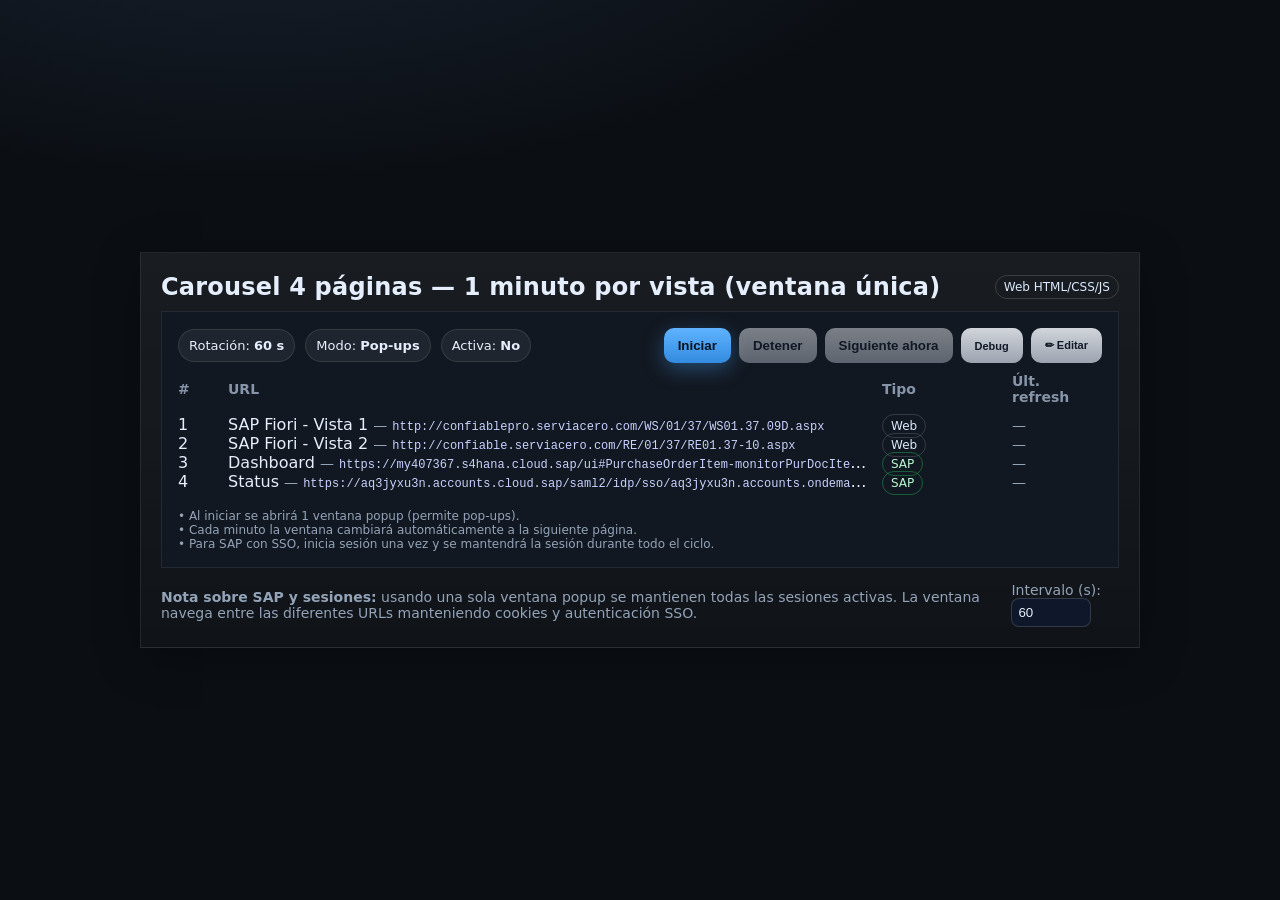
==== index.html @ 121d3715 "Add initial HTML structure for carousel application" ====
<!doctype html>
<html lang="es">
<head>
  <meta charset="utf-8" />
  <title>Carousel 4 páginas (1 min c/u) con refresh al mostrar</title>
  <meta name="viewport" content="width=device-width, initial-scale=1" />
  <style>
    :root {
      --bg: #0b0f14;
      --card: #121821;
      --muted: #93a3b8;
      --accent: #4a    ;
      --warn: #f59e0b;
      --err: #ef4444;
      --radius: 16      // Disparamos inmediatamente el primer "mostrar + refresh" solo si no es popup mode
      if (!POPUP_MODE) {
        currentIndex = -1;
        next();
      }
    }
    * { box-sizing: border-box; }
    body {
      margin: 0; font-family: ui-sans-serif, system-ui, -apple-system, Segoe UI, Roboto, Inter, Arial, "Noto Sans", "Segoe UI";
      background: radial-gradient(1200px 600px at 20% -20%, #1a2433 0%, #0b0f14 60%);
      color: #e5eefc;
      min-height: 100svh; display: grid; place-items: center; padding: 28px;
    }
    .wrap {
      width: min(100%, 1000px); background: linear-gradient(180deg, rgba(255,255,255,0.06), rgba(255,255,255,0.02));
      border: 1px solid rgba(255,255,255,0.08); border-radius: var(--radius);
      box-shadow: 0 10px 40px rgba(0,0,0,0.35);
      padding: 20px;
    }
    header { display: flex; align-items: center; justify-content: space-between; gap: 12px; margin-bottom: 10px; }
    h1 { font-size: clamp(18px, 2.4vw, 24px); margin: 0; font-weight: 700; letter-spacing: 0.2px; }
    .muted { color: var(--muted); font-size: 14px; }
    .card { background: var(--card); border: 1px solid rgba(255,255,255,0.08); border-radius: var(--radius); padding: 16px; }
    .row { display: grid; gap: 12px; grid-template-columns: 1fr auto; align-items: center; }
    .btn {
      appearance: none; border: 0; border-radius: 10px; padding: 10px 14px; font-weight: 600;
      background: linear-gradient(180deg, #5fb3ff, #338bdf); color: #07121f; cursor: pointer;
      box-shadow: 0 6px 20px rgba(74,167,255,0.35);
    }
    .btn:disabled { opacity: .55; cursor: not-allowed; }
    .btn.secondary { background: linear-gradient(180deg, #d1d5db, #9ca3af); color: #111827; box-shadow: none; }
    .grid { display: grid; gap: 10px; margin-top: 10px; }
    .list { display: grid; grid-template-columns: 40px 1fr 120px 90px; gap: 10px; align-items: center; }
    .badge { font-size: 12px; padding: 4px 8px; border-radius: 999px; border: 1px solid rgba(255,255,255,0.15); color: #dbeafe; }
    .badge.sap { border-color: rgba(34,197,94,.4); color: #bbf7d0; }
    .kpi { display: flex; gap: 10px; flex-wrap: wrap; }
    .chip { background: rgba(255,255,255,0.06); border: 1px solid rgba(255,255,255,0.1); padding: 8px 10px; border-radius: 999px; font-size: 13px; }
    .status { margin-top: 10px; font-size: 13px; }
    .status b { color: #e5eefc; }
    .hint { font-size: 12px; color: var(--muted); margin-top: 8px; }
    .danger { color: var(--err); }
    footer { margin-top: 14px; display: flex; justify-content: space-between; align-items: center; gap: 10px; }
    code { font-family: ui-monospace, SFMono-Regular, Menlo, Consolas, "Liberation Mono", monospace; font-size: 12px; color: #c7d2fe; }
    .edit-input { background: #0f172a; border: 1px solid rgba(255,255,255,0.2); color: #e5eefc; padding: 4px 8px; border-radius: 6px; font-size: 12px; width: 100%; }
    .edit-input:focus { outline: none; border-color: var(--accent); }
    .edit-row { display: grid; grid-template-columns: 40px 2fr 1fr 120px 90px; gap: 10px; align-items: center; }
    .edit-row input[type="text"] { font-size: 11px; }
    .edit-row select { background: #0f172a; border: 1px solid rgba(255,255,255,0.2); color: #e5eefc; padding: 4px 6px; border-radius: 6px; font-size: 11px; }
  </style>
</head>
<body>
  <div class="wrap">
    <header>
      <h1>Carousel 4 páginas — 1 minuto por vista (ventana única)</h1>
      <span class="badge">Web HTML/CSS/JS</span>
    </header>

    <div class="card grid">
      <div class="row">
        <div class="kpi">
          <span class="chip">Rotación: <b id="intervalLabel">60 s</b></span>
          <span class="chip">Modo: <b id="modeLabel">Pop-ups</b></span>
          <span class="chip">Activa: <b id="activeLabel">No</b></span>
          <span class="chip" id="countdownChip" style="display:none;">Próximo en: <b id="countdown">--</b></span>
        </div>
        <div style="display:flex; gap:8px;">
          <button id="startBtn" class="btn">Iniciar</button>
          <button id="stopBtn" class="btn secondary" disabled>Detener</button>
          <button id="nextBtn" class="btn secondary" disabled>Siguiente ahora</button>
          <button id="debugBtn" class="btn secondary" style="font-size:11px;">Debug</button>
          <button id="editBtn" class="btn secondary" style="font-size:11px;">✏ Editar</button>
          <button id="saveBtn" class="btn" style="font-size:11px; display:none;">✅ Guardar</button>
        </div>
      </div>

      <div class="list muted" style="font-weight:600; opacity:.9;">
        <div>#</div><div id="listHeader">URL</div><div>Tipo</div><div>Últ. refresh</div>
      </div>
      <div id="list"></div>

      <div class="hint">
        • Al iniciar se abrirá 1 ventana popup (permite pop-ups).<br/>
        • Cada minuto la ventana cambiará automáticamente a la siguiente página.<br/>
        • Para SAP con SSO, inicia sesión una vez y se mantendrá la sesión durante todo el ciclo.
      </div>
    </div>

    <footer class="muted">
      <div>
        <b>Nota sobre SAP y sesiones:</b> usando una sola ventana popup se mantienen todas las sesiones activas. La ventana navega entre las diferentes URLs manteniendo cookies y autenticación SSO.
      </div>
      <div>
        Intervalo (s): <input id="intervalInput" type="number" min="10" step="5" value="60" style="width:80px; padding:6px; border-radius:8px; border:1px solid rgba(255,255,255,.15); background:#0f172a; color:#e5eefc;">
      </div>
    </footer>
  </div>

  <script>
    /*************** CONFIG ****************/
    // Lista de páginas a rotar (ajusta tus URLs)
    const PAGES = [
      { name: "SAP Fiori - Vista 1", url: "http://confiablepro.serviacero.com/WS/01/37/WS01.37.09D.aspx", type: "web" },
      { name: "SAP Fiori - Vista 2", url: "http://confiable.serviacero.com/RE/01/37/RE01.37-10.aspx", type: "web" },
      { name: "Dashboard", url: "https://my407367.s4hana.cloud.sap/ui#PurchaseOrderItem-monitorPurDocItems&/?sap-iapp-state--history=TASP48AED8OZYI0BTH47XUTFQWYBJDV04UZ8QC90C&sap-iapp-state=ASJSAV5RWSMGIJ1I7NTPVW2SOUTF9H1TY7YZA2KN", type: "sap" },
      { name: "Status", url: "https://aq3jyxu3n.accounts.cloud.sap/saml2/idp/sso/aq3jyxu3n.accounts.ondemand.com", type: "sap" }
    ];

    const POPUP_MODE = true;
    //

    // Estado
    let popupWindow = null;     // Una sola ventana popup
    let currentIndex = -1;      // índice activo
    let timer = null;           // setInterval
    let rotationMs = 60000;     // por defecto (puede cambiar por input)
    let started = false;
    let countdownTimer = null;  // Timer para el countdown visual
    let nextChangeTime = null;  // Tiempo del próximo cambio

    // UI
    const listEl = document.getElementById('list');
    const intervalInput = document.getElementById('intervalInput');
    const intervalLabel = document.getElementById('intervalLabel');
    const modeLabel = document.getElementById('modeLabel');
    const activeLabel = document.getElementById('activeLabel');
    const startBtn = document.getElementById('startBtn');
    const stopBtn = document.getElementById('stopBtn');
    const nextBtn = document.getElementById('nextBtn');
    const debugBtn = document.getElementById('debugBtn');
    const editBtn = document.getElementById('editBtn');
    const saveBtn = document.getElementById('saveBtn');
    const countdownChip = document.getElementById('countdownChip');
    const countdownEl = document.getElementById('countdown');
    modeLabel.textContent = POPUP_MODE ? 'Pop-ups' : 'Iframes';

    // Variable para modo edición
    let editMode = false;
    let editedPages = [...PAGES]; // Copia de las páginas para editar

    function fmtTime(d = new Date()) {
      return d.toLocaleTimeString([], { hour: '2-digit', minute: '2-digit', second: '2-digit' });
    }

    function startCountdown() {
      nextChangeTime = Date.now() + rotationMs;
      countdownChip.style.display = 'inline-block';
      
      if (countdownTimer) clearInterval(countdownTimer);
      countdownTimer = setInterval(() => {
        const remaining = Math.max(0, nextChangeTime - Date.now());
        const seconds = Math.ceil(remaining / 1000);
        countdownEl.textContent = seconds + 's';
        
        if (remaining <= 0) {
          countdownEl.textContent = '¡Cambiando!';
        }
      }, 1000);
    }

    function stopCountdown() {
      countdownChip.style.display = 'none';
      if (countdownTimer) {
        clearInterval(countdownTimer);
        countdownTimer = null;
      }
    }

    function renderList() {
      listEl.innerHTML = "";
      const headerEl = document.getElementById('listHeader');
      
      if (editMode) {
        // Actualizar encabezado para modo edición
        headerEl.innerHTML = 'Nombre &nbsp;&nbsp;&nbsp;&nbsp;&nbsp;&nbsp;&nbsp;&nbsp;&nbsp;&nbsp;&nbsp;&nbsp;&nbsp;&nbsp;&nbsp;&nbsp;&nbsp;&nbsp;&nbsp;&nbsp; URL';
        
        // Vista de edición
        editedPages.forEach((p, i) => {
          const row = document.createElement('div');
          row.className = 'edit-row';
          row.innerHTML = `
            <div>${i+1}</div>
            <input type="text" class="edit-input" data-field="name" data-index="${i}" value="${p.name}" placeholder="Nombre de la página">
            <input type="text" class="edit-input" data-field="url" data-index="${i}" value="${p.url}" placeholder="URL completa">
            <select class="edit-input" data-field="type" data-index="${i}">
              <option value="sap" ${p.type === 'sap' ? 'selected' : ''}>SAP</option>
              <option value="web" ${p.type === 'web' ? 'selected' : ''}>Web</option>
            </select>
            <div id="ts-${i}" class="muted">—</div>
          `;
          listEl.appendChild(row);
        });
        
        // Agregar evento para actualizar los datos mientras se edita
        listEl.addEventListener('input', (e) => {
          if (e.target.matches('.edit-input')) {
            const index = parseInt(e.target.dataset.index);
            const field = e.target.dataset.field;
            editedPages[index][field] = e.target.value;
          }
        });
        
      } else {
        // Restaurar encabezado normal
        headerEl.textContent = 'URL';
        
        // Vista normal
        editedPages.forEach((p, i) => {
          const row = document.createElement('div');
          row.className = 'list';
          row.innerHTML = `
            <div>${i+1}</div>
            <div style="overflow:hidden;text-overflow:ellipsis;white-space:nowrap;" title="${p.url}">
              ${p.name} <span class="muted">—</span> <code>${p.url}</code>
            </div>
            <div><span class="badge ${p.type === 'sap' ? 'sap' : ''}">${p.type === 'sap' ? 'SAP' : 'Web'}</span></div>
            <div id="ts-${i}" class="muted">—</div>
          `;
          listEl.appendChild(row);
        });
      }
    }

    renderList();

    intervalInput.addEventListener('input', () => {
      const s = Math.max(10, Number(intervalInput.value) || 60);
      intervalInput.value = s;
      rotationMs = s * 1000;
      intervalLabel.textContent = s + ' s';
      
      // Si hay un timer activo, lo reiniciamos con el nuevo intervalo
      if (timer && started) {
        console.log('Reiniciando timer con nuevo intervalo:', s + 's');
        clearInterval(timer);
        timer = setInterval(() => {
          console.log(`Timer ejecutándose - próximo cambio automático`);
          next();
        }, rotationMs);
      }
    });

    function openPopupWindow() {
      // Tamaño pantalla disponible
      const w = screen.availWidth, h = screen.availHeight;
      const features = `popup=yes,toolbar=yes,location=yes,status=yes,menubar=yes,scrollbars=yes,resizable=yes,left=0,top=0,width=${w},height=${h}`;

      console.log('Verificando ventana popup única...');
      
      // Si ya existe una ventana y está abierta, la reutilizamos
      if (popupWindow && !popupWindow.closed) {
        console.log('Ventana popup existente detectada, reutilizando...');
        try {
          popupWindow.focus();
          return true;
        } catch(e) {
          console.warn('Error enfocando ventana existente:', e);
        }
      }
      
      // Solo abrimos nueva ventana si no existe o está cerrada
      const firstPage = editedPages[0];
      popupWindow = window.open(firstPage.url, 'OrbisCarouselWindow', features);
      
      if (!popupWindow) {
        console.error('No se pudo abrir la ventana popup - bloqueada por el navegador');
        alert('El navegador bloqueó la ventana popup. Permite ventanas emergentes para este sitio y vuelve a presionar "Iniciar".');
        return false;
      }
      
      console.log(`Ventana popup abierta con: ${firstPage.name}`);
      return true;
    }

    function refreshTarget(win, url) {
      // Validamos que la ventana esté disponible
      if (!win || win.closed) {
        console.error('Ventana cerrada, no se puede refrescar');
        return false;
      }
      
      try {
        // Navegamos directamente a la nueva URL
        win.location.href = url;
        console.log('Ventana navegada correctamente a:', url);
        return true;
      } catch (e) {
        console.warn('Error navegando, intentando con location.replace:', e);
        // Fallback
        try { 
          win.location.replace(url);
          console.log('Ventana navegada con replace a:', url);
          return true;
        } catch(e2) { 
          console.error('Error total al navegar ventana:', e2);
          return false;
        }
      }
    }

    function next() {
      if (!started) {
        console.log('next() llamado pero carousel no está iniciado');
        return;
      }
      
      currentIndex = (currentIndex + 1) % editedPages.length;
      const page = editedPages[currentIndex];
      
      console.log(`[${fmtTime()}] Cambiando a página ${currentIndex + 1}/${editedPages.length}: ${page.name}`);

      if (POPUP_MODE) {
        // Verificamos que la ventana popup siga abierta
        if (!popupWindow || popupWindow.closed) {
          console.log('⚠ Ventana popup cerrada por el usuario - deteniendo carousel');
          alert('La ventana popup fue cerrada. El carousel se ha detenido.');
          stop();
          return;
        }
        
        // La ventana está abierta, navegamos a la nueva página
        try {
          popupWindow.focus();
          console.log(`Ventana popup enfocada`);
        } catch(e) { 
          console.warn(`Error enfocando ventana popup:`, e);
        }
        
        // Navegamos a la nueva página
        try {
          const navigated = refreshTarget(popupWindow, page.url);
          if (navigated) {
            console.log(`✓ Navegado exitosamente a: ${page.name}`);
          } else {
            console.warn(`⚠ No se pudo navegar a: ${page.name}`);
          }
        } catch(e) {
          console.error(`✗ Error navegando a ${page.name}:`, e);
        }
      } else {
        // MODO IFRAME
        console.log(`Mostrando iframe para página ${currentIndex + 1}`);
        try {
          showIframe(page);
          console.log(`✓ Iframe ${currentIndex + 1} mostrado exitosamente`);
        } catch(e) {
          console.error(`✗ Error mostrando iframe ${currentIndex + 1}:`, e);
        }
      }

      // Siempre actualizamos la UI independientemente de errores
      const ts = document.getElementById(`ts-${currentIndex}`);
      if (ts) ts.textContent = fmtTime();
      activeLabel.textContent = `${currentIndex+1}/${editedPages.length}`;
      
      // Reiniciar countdown si está activo
      if (started) {
        startCountdown();
      }
      
      console.log(`[${fmtTime()}] Cambio a página ${currentIndex + 1} finalizado. Próximo en ${rotationMs/1000}s`);
    }

    // ---- IFRAME MODE (opcional, no recomendado para SAP) ----
    let iframeEl = null;
    function setupIframe() {
      if (iframeEl) return;
      iframeEl = document.createElement('iframe');
      iframeEl.setAttribute('title', 'Carousel Frame');
      iframeEl.style.cssText = 'width:100%;height:70vh;border:1px solid rgba(255,255,255,0.15);border-radius:12px;background:#0b1220;';
      document.querySelector('.card').appendChild(iframeEl);
    }
    function showIframe(page) {
      setupIframe();
      const sep = page.url.includes('?') ? '&' : '?';
      iframeEl.src = page.url + sep + 'r=' + Date.now();
    }

    function start() {
      if (started) return;
      console.log('Iniciando carousel con ventana única...');
      
      // Abrimos una sola ventana popup si estamos en modo pop-up
      if (POPUP_MODE) {
        const ok = openPopupWindow();
        if (!ok) return;
        currentIndex = 0; // Empezamos desde la primera página
      }
      started = true;
      activeLabel.textContent = '1/' + editedPages.length;
      startBtn.disabled = true;
      stopBtn.disabled = false;
      nextBtn.disabled = false;

      // Disparamos inmediatamente el primer “mostrar + refresh”
      currentIndex = -1;
      next();

      // y programamos la rotación
      timer = setInterval(() => {
        console.log(`[${fmtTime()}] Timer ejecutándose - iniciando cambio automático`);
        next();
      }, rotationMs);
      
      // Iniciamos el countdown visual
      startCountdown();
      
      console.log(`Carousel iniciado con intervalo de ${rotationMs/1000}s - Timer ID: ${timer}`);
    }

    function stop() {
      console.log('Deteniendo carousel...');
      started = false;
      startBtn.disabled = false;
      stopBtn.disabled = true;
      nextBtn.disabled = true;
      activeLabel.textContent = 'No';
      
      if (timer) { 
        clearInterval(timer); 
        timer = null; 
        console.log('Timer detenido');
      }
      
      stopCountdown();
      
      // Opcionalmente cerrar la ventana popup
      // if (popupWindow && !popupWindow.closed) {
      //   popupWindow.close();
      //   console.log('Ventana popup cerrada');
      // }
    }

    startBtn.addEventListener('click', start);
    stopBtn.addEventListener('click', stop);
    nextBtn.addEventListener('click', next);
    
    // Funcionalidad de edición
    editBtn.addEventListener('click', () => {
      if (started) {
        alert('Detén el carousel antes de editar las páginas');
        return;
      }
      
      editMode = true;
      editBtn.style.display = 'none';
      saveBtn.style.display = 'inline-block';
      startBtn.disabled = true;
      
      renderList();
      console.log('Modo edición activado');
    });
    
    saveBtn.addEventListener('click', () => {
      // Validar que todas las páginas tengan datos válidos
      let valid = true;
      for (let i = 0; i < editedPages.length; i++) {
        if (!editedPages[i].name.trim() || !editedPages[i].url.trim()) {
          alert(`La página ${i + 1} necesita nombre y URL`);
          valid = false;
          break;
        }
        if (!editedPages[i].url.startsWith('http://') && !editedPages[i].url.startsWith('https://')) {
          alert(`La URL de la página ${i + 1} debe comenzar con http:// o https://`);
          valid = false;
          break;
        }
      }
      
      if (valid) {
        editMode = false;
        editBtn.style.display = 'inline-block';
        saveBtn.style.display = 'none';
        startBtn.disabled = false;
        
        renderList();
        console.log('Páginas guardadas:', editedPages);
        alert('✅ Páginas guardadas correctamente');
      }
    });
    
    // Función de diagnóstico
    debugBtn.addEventListener('click', () => {
      console.log('=== DIAGNÓSTICO DEL CAROUSEL (VENTANA ÚNICA) ===');
      console.log('Started:', started);
      console.log('Current Index:', currentIndex);
      console.log('Timer:', timer ? `Activo (ID: ${timer})` : 'Inactivo');
      console.log('Rotation Ms:', rotationMs);
      
      if (popupWindow) {
        if (popupWindow.closed) {
          console.log('Popup Window: cerrada');
        } else {
          try {
            console.log('Popup Window: abierta -', popupWindow.location.href);
          } catch(e) {
            console.log('Popup Window: abierta (cross-origin)');
          }
        }
      } else {
        console.log('Popup Window: null');
      }
      
      console.log('Páginas en rotación:', editedPages.length);
      editedPages.forEach((page, i) => {
        const active = i === currentIndex ? ' <- ACTUAL' : '';
        console.log(`  ${i + 1}. ${page.name}${active}`);
      });
      
      console.log('Próximo cambio en:', new Date(Date.now() + rotationMs));
      console.log('=== FIN DIAGNÓSTICO ===');
    });

    // Verificación del timer cada 30 segundos para asegurar que sigue funcionando
    setInterval(() => {
      if (started && !timer) {
        console.warn('⚠ TIMER PERDIDO - Reiniciando automáticamente');
        timer = setInterval(() => {
          console.log(`[${fmtTime()}] Timer ejecutándose - próximo cambio automático (recuperado)`);
          next();
        }, rotationMs);
        console.log('✅ Timer reiniciado automáticamente');
      }
    }, 30000);

    // Pausar si esta página pierde visibilidad (opcional)
    document.addEventListener('visibilitychange', () => {
      if (!started) return;
      if (document.hidden) {
        if (timer) { 
          clearInterval(timer); 
          timer = null; 
          console.log('Carousel pausado - página oculta');
        }
      } else {
        if (!timer && started) { 
          timer = setInterval(() => {
            console.log(`Timer ejecutándose - próximo cambio automático`);
            next();
          }, rotationMs); 
          console.log('Carousel reanudado - página visible');
        }
      }
    });

    // Limpieza al cerrar
    window.addEventListener('beforeunload', () => {
      if (popupWindow && !popupWindow.closed) {
        try { popupWindow.close(); } catch(e) { console.log('Error cerrando popup:', e); }
      }
    });
  </script>
</body>
</html>
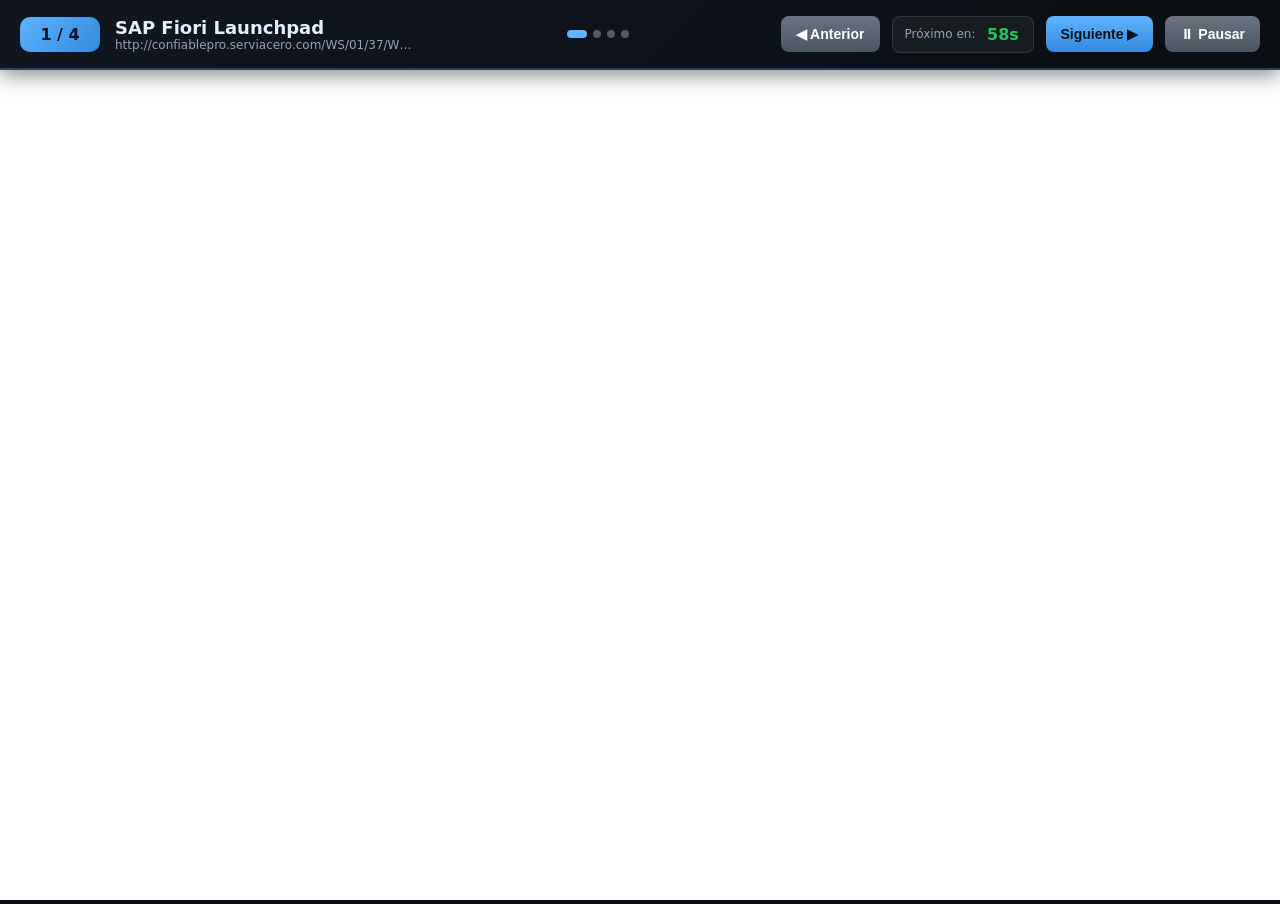
==== commit 1f0a731c: "Update index.html" ====
--- a/index.html
+++ b/index.html
@@ -2,565 +2,478 @@
 <html lang="es">
 <head>
   <meta charset="utf-8" />
-  <title>Carousel 4 páginas (1 min c/u) con refresh al mostrar</title>
+  <title>Carrusel Orbis - Vista Integrada</title>
   <meta name="viewport" content="width=device-width, initial-scale=1" />
   <style>
-    :root {
-      --bg: #0b0f14;
-      --card: #121821;
-      --muted: #93a3b8;
-      --accent: #4a    ;
-      --warn: #f59e0b;
-      --err: #ef4444;
-      --radius: 16      // Disparamos inmediatamente el primer "mostrar + refresh" solo si no es popup mode
-      if (!POPUP_MODE) {
-        currentIndex = -1;
-        next();
-      }
-    }
-    * { box-sizing: border-box; }
+    * {
+      margin: 0;
+      padding: 0;
+      box-sizing: border-box;
+    }
+
     body {
-      margin: 0; font-family: ui-sans-serif, system-ui, -apple-system, Segoe UI, Roboto, Inter, Arial, "Noto Sans", "Segoe UI";
-      background: radial-gradient(1200px 600px at 20% -20%, #1a2433 0%, #0b0f14 60%);
+      font-family: ui-sans-serif, system-ui, Arial, sans-serif;
+      background: #0b0f14;
+      color: white;
+      height: 100vh;
+      overflow: hidden;
+    }
+    
+    /* Panel de control superior */
+    .control-panel {
+      background: linear-gradient(135deg, rgba(18,24,33,0.95), rgba(11,15,20,0.98));
+      border-bottom: 2px solid rgba(91,179,255,0.3);
+      padding: 12px 20px;
+      display: flex;
+      justify-content: space-between;
+      align-items: center;
+      height: 70px;
+      box-shadow: 0 4px 20px rgba(0,0,0,0.5);
+      backdrop-filter: blur(10px);
+      position: relative;
+      z-index: 1000;
+    }
+
+    /* Información de página */
+    .page-info {
+      display: flex;
+      align-items: center;
+      gap: 15px;
+    }
+
+    .page-number {
+      background: linear-gradient(135deg, #5fb3ff, #338bdf);
+      color: #07121f;
+      padding: 8px 12px;
+      border-radius: 10px;
+      font-weight: bold;
+      font-size: 16px;
+      min-width: 80px;
+      text-align: center;
+    }
+
+    .page-name {
       color: #e5eefc;
-      min-height: 100svh; display: grid; place-items: center; padding: 28px;
-    }
-    .wrap {
-      width: min(100%, 1000px); background: linear-gradient(180deg, rgba(255,255,255,0.06), rgba(255,255,255,0.02));
-      border: 1px solid rgba(255,255,255,0.08); border-radius: var(--radius);
-      box-shadow: 0 10px 40px rgba(0,0,0,0.35);
-      padding: 20px;
-    }
-    header { display: flex; align-items: center; justify-content: space-between; gap: 12px; margin-bottom: 10px; }
-    h1 { font-size: clamp(18px, 2.4vw, 24px); margin: 0; font-weight: 700; letter-spacing: 0.2px; }
-    .muted { color: var(--muted); font-size: 14px; }
-    .card { background: var(--card); border: 1px solid rgba(255,255,255,0.08); border-radius: var(--radius); padding: 16px; }
-    .row { display: grid; gap: 12px; grid-template-columns: 1fr auto; align-items: center; }
-    .btn {
-      appearance: none; border: 0; border-radius: 10px; padding: 10px 14px; font-weight: 600;
-      background: linear-gradient(180deg, #5fb3ff, #338bdf); color: #07121f; cursor: pointer;
-      box-shadow: 0 6px 20px rgba(74,167,255,0.35);
-    }
-    .btn:disabled { opacity: .55; cursor: not-allowed; }
-    .btn.secondary { background: linear-gradient(180deg, #d1d5db, #9ca3af); color: #111827; box-shadow: none; }
-    .grid { display: grid; gap: 10px; margin-top: 10px; }
-    .list { display: grid; grid-template-columns: 40px 1fr 120px 90px; gap: 10px; align-items: center; }
-    .badge { font-size: 12px; padding: 4px 8px; border-radius: 999px; border: 1px solid rgba(255,255,255,0.15); color: #dbeafe; }
-    .badge.sap { border-color: rgba(34,197,94,.4); color: #bbf7d0; }
-    .kpi { display: flex; gap: 10px; flex-wrap: wrap; }
-    .chip { background: rgba(255,255,255,0.06); border: 1px solid rgba(255,255,255,0.1); padding: 8px 10px; border-radius: 999px; font-size: 13px; }
-    .status { margin-top: 10px; font-size: 13px; }
-    .status b { color: #e5eefc; }
-    .hint { font-size: 12px; color: var(--muted); margin-top: 8px; }
-    .danger { color: var(--err); }
-    footer { margin-top: 14px; display: flex; justify-content: space-between; align-items: center; gap: 10px; }
-    code { font-family: ui-monospace, SFMono-Regular, Menlo, Consolas, "Liberation Mono", monospace; font-size: 12px; color: #c7d2fe; }
-    .edit-input { background: #0f172a; border: 1px solid rgba(255,255,255,0.2); color: #e5eefc; padding: 4px 8px; border-radius: 6px; font-size: 12px; width: 100%; }
-    .edit-input:focus { outline: none; border-color: var(--accent); }
-    .edit-row { display: grid; grid-template-columns: 40px 2fr 1fr 120px 90px; gap: 10px; align-items: center; }
-    .edit-row input[type="text"] { font-size: 11px; }
-    .edit-row select { background: #0f172a; border: 1px solid rgba(255,255,255,0.2); color: #e5eefc; padding: 4px 6px; border-radius: 6px; font-size: 11px; }
+      font-size: 18px;
+      font-weight: 600;
+    }
+
+    .page-url {
+      color: #93a3b8;
+      font-size: 12px;
+      max-width: 300px;
+      overflow: hidden;
+      text-overflow: ellipsis;
+      white-space: nowrap;
+    }
+
+    /* Controles de navegación */
+    .nav-controls {
+      display: flex;
+      align-items: center;
+      gap: 12px;
+    }
+
+    .nav-btn {
+      background: linear-gradient(180deg, #6b7280, #4b5563);
+      border: none;
+      border-radius: 8px;
+      color: white;
+      padding: 10px 15px;
+      cursor: pointer;
+      font-size: 14px;
+      font-weight: 600;
+      transition: all 0.2s;
+      display: flex;
+      align-items: center;
+      gap: 5px;
+    }
+
+    .nav-btn:hover {
+      transform: translateY(-2px);
+      background: linear-gradient(180deg, #7c3aed, #5b21b6);
+      box-shadow: 0 4px 15px rgba(124,58,237,0.4);
+    }
+
+    .nav-btn.next {
+      background: linear-gradient(180deg, #5fb3ff, #338bdf);
+      color: #07121f;
+    }
+
+    .nav-btn.next:hover {
+      background: linear-gradient(180deg, #22c55e, #16a34a);
+    }
+
+    /* Countdown */
+    .countdown-container {
+      display: flex;
+      align-items: center;
+      gap: 10px;
+      background: rgba(255,255,255,0.05);
+      padding: 8px 12px;
+      border-radius: 8px;
+      border: 1px solid rgba(255,255,255,0.1);
+    }
+
+    .countdown-label {
+      font-size: 12px;
+      color: #93a3b8;
+    }
+
+    .countdown {
+      font-size: 16px;
+      font-weight: bold;
+      color: #f59e0b;
+      min-width: 35px;
+      text-align: center;
+    }
+
+    .countdown.warning {
+      color: #ef4444;
+    }
+
+    .countdown.good {
+      color: #22c55e;
+    }
+
+    /* Indicadores de página */
+    .page-indicators {
+      display: flex;
+      gap: 6px;
+      margin: 0 15px;
+    }
+
+    .indicator {
+      width: 8px;
+      height: 8px;
+      border-radius: 50%;
+      background: rgba(255,255,255,0.3);
+      transition: all 0.3s;
+    }
+
+    .indicator.active {
+      background: #5fb3ff;
+      width: 20px;
+      border-radius: 4px;
+    }
+
+    /* Contenedor del iframe */
+    .iframe-container {
+      height: calc(100vh - 70px);
+      width: 100%;
+      position: relative;
+      background: #000;
+    }
+
+    .page-iframe {
+      width: 100%;
+      height: 100%;
+      border: none;
+      background: white;
+    }
+
+    /* Loading overlay */
+    .loading-overlay {
+      position: absolute;
+      top: 0;
+      left: 0;
+      right: 0;
+      bottom: 0;
+      background: rgba(11,15,20,0.9);
+      display: flex;
+      flex-direction: column;
+      justify-content: center;
+      align-items: center;
+      color: white;
+      z-index: 100;
+    }
+
+    .loading-spinner {
+      width: 40px;
+      height: 40px;
+      border: 4px solid rgba(91,179,255,0.2);
+      border-top: 4px solid #5fb3ff;
+      border-radius: 50%;
+      animation: spin 1s linear infinite;
+      margin-bottom: 20px;
+    }
+
+    @keyframes spin {
+      0% { transform: rotate(0deg); }
+      100% { transform: rotate(360deg); }
+    }
+
+    .loading-text {
+      font-size: 16px;
+      color: #93a3b8;
+    }
+
+    /* Estado paused */
+    .paused {
+      background: linear-gradient(180deg, #f59e0b, #d97706) !important;
+      color: white !important;
+    }
+
+    /* Responsive */
+    @media (max-width: 768px) {
+      .control-panel {
+        padding: 8px 10px;
+        height: 60px;
+      }
+
+      .page-name {
+        font-size: 14px;
+      }
+
+      .page-url {
+        display: none;
+      }
+
+      .nav-btn {
+        padding: 8px 10px;
+        font-size: 12px;
+      }
+
+      .iframe-container {
+        height: calc(100vh - 60px);
+      }
+    }
   </style>
 </head>
 <body>
-  <div class="wrap">
-    <header>
-      <h1>Carousel 4 páginas — 1 minuto por vista (ventana única)</h1>
-      <span class="badge">Web HTML/CSS/JS</span>
-    </header>
-
-    <div class="card grid">
-      <div class="row">
-        <div class="kpi">
-          <span class="chip">Rotación: <b id="intervalLabel">60 s</b></span>
-          <span class="chip">Modo: <b id="modeLabel">Pop-ups</b></span>
-          <span class="chip">Activa: <b id="activeLabel">No</b></span>
-          <span class="chip" id="countdownChip" style="display:none;">Próximo en: <b id="countdown">--</b></span>
-        </div>
-        <div style="display:flex; gap:8px;">
-          <button id="startBtn" class="btn">Iniciar</button>
-          <button id="stopBtn" class="btn secondary" disabled>Detener</button>
-          <button id="nextBtn" class="btn secondary" disabled>Siguiente ahora</button>
-          <button id="debugBtn" class="btn secondary" style="font-size:11px;">Debug</button>
-          <button id="editBtn" class="btn secondary" style="font-size:11px;">✏ Editar</button>
-          <button id="saveBtn" class="btn" style="font-size:11px; display:none;">✅ Guardar</button>
-        </div>
-      </div>
-
-      <div class="list muted" style="font-weight:600; opacity:.9;">
-        <div>#</div><div id="listHeader">URL</div><div>Tipo</div><div>Últ. refresh</div>
-      </div>
-      <div id="list"></div>
-
-      <div class="hint">
-        • Al iniciar se abrirá 1 ventana popup (permite pop-ups).<br/>
-        • Cada minuto la ventana cambiará automáticamente a la siguiente página.<br/>
-        • Para SAP con SSO, inicia sesión una vez y se mantendrá la sesión durante todo el ciclo.
+  <!-- Panel de Control Superior -->
+  <div class="control-panel">
+    <div class="page-info">
+      <div class="page-number" id="pageNumber">1 / 4</div>
+      <div>
+        <div class="page-name" id="pageName">Cargando...</div>
+        <div class="page-url" id="pageUrl">...</div>
       </div>
     </div>
 
-    <footer class="muted">
-      <div>
-        <b>Nota sobre SAP y sesiones:</b> usando una sola ventana popup se mantienen todas las sesiones activas. La ventana navega entre las diferentes URLs manteniendo cookies y autenticación SSO.
+    <div class="page-indicators" id="indicators">
+      <div class="indicator active"></div>
+      <div class="indicator"></div>
+      <div class="indicator"></div>
+      <div class="indicator"></div>
+    </div>
+
+    <div class="nav-controls">
+      <button class="nav-btn" id="prevBtn">
+        ◀ Anterior
+      </button>
+      
+      <div class="countdown-container">
+        <span class="countdown-label">Próximo en:</span>
+        <span class="countdown" id="countdown">60s</span>
       </div>
-      <div>
-        Intervalo (s): <input id="intervalInput" type="number" min="10" step="5" value="60" style="width:80px; padding:6px; border-radius:8px; border:1px solid rgba(255,255,255,.15); background:#0f172a; color:#e5eefc;">
-      </div>
-    </footer>
+
+      <button class="nav-btn next" id="nextBtn">
+        Siguiente ▶
+      </button>
+
+      <button class="nav-btn" id="pauseBtn">
+        ⏸ Pausar
+      </button>
+    </div>
   </div>
 
+  <!-- Contenedor del Iframe -->
+  <div class="iframe-container">
+    <iframe class="page-iframe" id="mainIframe" src="about:blank"></iframe>
+    
+    <div class="loading-overlay" id="loadingOverlay">
+      <div class="loading-spinner"></div>
+      <div class="loading-text">Cargando página...</div>
+    </div>
+  </div>
+
   <script>
-    /*************** CONFIG ****************/
-    // Lista de páginas a rotar (ajusta tus URLs)
+    // Configuración de páginas
     const PAGES = [
-      { name: "SAP Fiori - Vista 1", url: "http://confiablepro.serviacero.com/WS/01/37/WS01.37.09D.aspx", type: "web" },
-      { name: "SAP Fiori - Vista 2", url: "http://confiable.serviacero.com/RE/01/37/RE01.37-10.aspx", type: "web" },
-      { name: "Dashboard", url: "https://my407367.s4hana.cloud.sap/ui#PurchaseOrderItem-monitorPurDocItems&/?sap-iapp-state--history=TASP48AED8OZYI0BTH47XUTFQWYBJDV04UZ8QC90C&sap-iapp-state=ASJSAV5RWSMGIJ1I7NTPVW2SOUTF9H1TY7YZA2KN", type: "sap" },
-      { name: "Status", url: "https://aq3jyxu3n.accounts.cloud.sap/saml2/idp/sso/aq3jyxu3n.accounts.ondemand.com", type: "sap" }
+      {
+        name: 'SAP Fiori Launchpad',
+        url: 'http://confiablepro.serviacero.com/WS/01/37/WS01.37.09D.aspx'
+      },
+      {
+        name: 'SAP GUI Web',  
+        url: 'http://confiable.serviacero.com/RE/01/37/RE01.37-10.aspx'
+      },
+      {
+        name: 'Web Intelligence',
+        url: 'https://my407367.s4hana.cloud.sap/ui#PurchaseOrderItem-monitorPurDocItems&/?sap-iapp-state--history=TASP48AED8OZYI0BTH47XUTFQWYBJDV04UZ8QC90C&sap-iapp-state=ASJSAV5RWSMGIJ1I7NTPVW2SOUTF9H1TY7YZA2KN'
+      },
+      {
+        name: 'Crystal Reports',
+        url: 'https://my407367.s4hana.cloud.sap/ui#PurchaseOrderItem-monitorPurDocItems&/?sap-iapp-state--history=TASP48AED8OZYI0BTH47XUTFQWYBJDV04UZ8QC90C&sap-iapp-state=ASJSAV5RWSMGIJ1I7NTPVW2SOUTF9H1TY7YZA2KN'
+      }
     ];
 
-    const POPUP_MODE = true;
-    //
-
-    // Estado
-    let popupWindow = null;     // Una sola ventana popup
-    let currentIndex = -1;      // índice activo
-    let timer = null;           // setInterval
-    let rotationMs = 60000;     // por defecto (puede cambiar por input)
-    let started = false;
-    let countdownTimer = null;  // Timer para el countdown visual
-    let nextChangeTime = null;  // Tiempo del próximo cambio
-
-    // UI
-    const listEl = document.getElementById('list');
-    const intervalInput = document.getElementById('intervalInput');
-    const intervalLabel = document.getElementById('intervalLabel');
-    const modeLabel = document.getElementById('modeLabel');
-    const activeLabel = document.getElementById('activeLabel');
-    const startBtn = document.getElementById('startBtn');
-    const stopBtn = document.getElementById('stopBtn');
-    const nextBtn = document.getElementById('nextBtn');
-    const debugBtn = document.getElementById('debugBtn');
-    const editBtn = document.getElementById('editBtn');
-    const saveBtn = document.getElementById('saveBtn');
-    const countdownChip = document.getElementById('countdownChip');
-    const countdownEl = document.getElementById('countdown');
-    modeLabel.textContent = POPUP_MODE ? 'Pop-ups' : 'Iframes';
-
-    // Variable para modo edición
-    let editMode = false;
-    let editedPages = [...PAGES]; // Copia de las páginas para editar
-
-    function fmtTime(d = new Date()) {
-      return d.toLocaleTimeString([], { hour: '2-digit', minute: '2-digit', second: '2-digit' });
-    }
-
-    function startCountdown() {
-      nextChangeTime = Date.now() + rotationMs;
-      countdownChip.style.display = 'inline-block';
-      
-      if (countdownTimer) clearInterval(countdownTimer);
-      countdownTimer = setInterval(() => {
-        const remaining = Math.max(0, nextChangeTime - Date.now());
-        const seconds = Math.ceil(remaining / 1000);
-        countdownEl.textContent = seconds + 's';
-        
-        if (remaining <= 0) {
-          countdownEl.textContent = '¡Cambiando!';
+    // Estado del carrusel
+    let currentPageIndex = 0;
+    let countdownValue = 60;
+    let countdownTimer = null;
+    let autoAdvanceTimer = null;
+    let isPaused = false;
+
+    // Elementos del DOM
+    let mainIframe = null;
+    let loadingOverlay = null;
+    let pageNumber = null;
+    let pageName = null;
+    let pageUrl = null;
+    let countdown = null;
+    let prevBtn = null;
+    let nextBtn = null;
+    let pauseBtn = null;
+    let indicators = null;
+
+    // Inicializar cuando se carga la página
+    document.addEventListener('DOMContentLoaded', function() {
+      initializeCarousel();
+    });
+
+    function initializeCarousel() {
+      // Obtener referencias a elementos del DOM
+      mainIframe = document.getElementById('mainIframe');
+      loadingOverlay = document.getElementById('loadingOverlay');
+      pageNumber = document.getElementById('pageNumber');
+      pageName = document.getElementById('pageName');
+      pageUrl = document.getElementById('pageUrl');
+      countdown = document.getElementById('countdown');
+      prevBtn = document.getElementById('prevBtn');
+      nextBtn = document.getElementById('nextBtn');
+      pauseBtn = document.getElementById('pauseBtn');
+      indicators = document.getElementById('indicators');
+
+      // Configurar event listeners
+      prevBtn.addEventListener('click', goToPreviousPage);
+      nextBtn.addEventListener('click', goToNextPage);
+      pauseBtn.addEventListener('click', togglePause);
+
+      // Configurar evento de carga del iframe
+      mainIframe.addEventListener('load', function() {
+        hideLoading();
+      });
+
+      mainIframe.addEventListener('error', function() {
+        hideLoading();
+        console.log('Error cargando la página');
+      });
+
+      // Comenzar el carrusel
+      loadCurrentPage();
+      startAutoAdvance();
+    }
+
+    function loadCurrentPage() {
+      const page = PAGES[currentPageIndex];
+      
+      showLoading();
+      updatePageInfo();
+      updateIndicators();
+      
+      // Cargar la página en el iframe
+      mainIframe.src = page.url;
+    }
+
+    function updatePageInfo() {
+      const page = PAGES[currentPageIndex];
+      pageNumber.textContent = `${currentPageIndex + 1} / ${PAGES.length}`;
+      pageName.textContent = page.name;
+      pageUrl.textContent = page.url;
+    }
+
+    function updateIndicators() {
+      const indicatorElements = indicators.children;
+      for (let i = 0; i < indicatorElements.length; i++) {
+        if (i === currentPageIndex) {
+          indicatorElements[i].classList.add('active');
+        } else {
+          indicatorElements[i].classList.remove('active');
+        }
+      }
+    }
+
+    function showLoading() {
+      loadingOverlay.style.display = 'flex';
+    }
+
+    function hideLoading() {
+      loadingOverlay.style.display = 'none';
+    }
+
+    function goToNextPage() {
+      currentPageIndex = (currentPageIndex + 1) % PAGES.length;
+      loadCurrentPage();
+      resetCountdown();
+    }
+
+    function goToPreviousPage() {
+      currentPageIndex = currentPageIndex === 0 ? PAGES.length - 1 : currentPageIndex - 1;
+      loadCurrentPage();
+      resetCountdown();
+    }
+
+    function togglePause() {
+      isPaused = !isPaused;
+      
+      if (isPaused) {
+        pauseBtn.textContent = '▶ Reanudar';
+        pauseBtn.classList.add('paused');
+        clearInterval(countdownTimer);
+        clearTimeout(autoAdvanceTimer);
+      } else {
+        pauseBtn.textContent = '⏸ Pausar';
+        pauseBtn.classList.remove('paused');
+        startAutoAdvance();
+      }
+    }
+
+    function startAutoAdvance() {
+      if (isPaused) return;
+      
+      countdownValue = 60;
+      updateCountdownDisplay();
+      
+      // Timer para el countdown
+      countdownTimer = setInterval(function() {
+        if (!isPaused) {
+          countdownValue--;
+          updateCountdownDisplay();
         }
       }, 1000);
-    }
-
-    function stopCountdown() {
-      countdownChip.style.display = 'none';
-      if (countdownTimer) {
-        clearInterval(countdownTimer);
-        countdownTimer = null;
-      }
-    }
-
-    function renderList() {
-      listEl.innerHTML = "";
-      const headerEl = document.getElementById('listHeader');
-      
-      if (editMode) {
-        // Actualizar encabezado para modo edición
-        headerEl.innerHTML = 'Nombre &nbsp;&nbsp;&nbsp;&nbsp;&nbsp;&nbsp;&nbsp;&nbsp;&nbsp;&nbsp;&nbsp;&nbsp;&nbsp;&nbsp;&nbsp;&nbsp;&nbsp;&nbsp;&nbsp;&nbsp; URL';
-        
-        // Vista de edición
-        editedPages.forEach((p, i) => {
-          const row = document.createElement('div');
-          row.className = 'edit-row';
-          row.innerHTML = `
-            <div>${i+1}</div>
-            <input type="text" class="edit-input" data-field="name" data-index="${i}" value="${p.name}" placeholder="Nombre de la página">
-            <input type="text" class="edit-input" data-field="url" data-index="${i}" value="${p.url}" placeholder="URL completa">
-            <select class="edit-input" data-field="type" data-index="${i}">
-              <option value="sap" ${p.type === 'sap' ? 'selected' : ''}>SAP</option>
-              <option value="web" ${p.type === 'web' ? 'selected' : ''}>Web</option>
-            </select>
-            <div id="ts-${i}" class="muted">—</div>
-          `;
-          listEl.appendChild(row);
-        });
-        
-        // Agregar evento para actualizar los datos mientras se edita
-        listEl.addEventListener('input', (e) => {
-          if (e.target.matches('.edit-input')) {
-            const index = parseInt(e.target.dataset.index);
-            const field = e.target.dataset.field;
-            editedPages[index][field] = e.target.value;
-          }
-        });
-        
-      } else {
-        // Restaurar encabezado normal
-        headerEl.textContent = 'URL';
-        
-        // Vista normal
-        editedPages.forEach((p, i) => {
-          const row = document.createElement('div');
-          row.className = 'list';
-          row.innerHTML = `
-            <div>${i+1}</div>
-            <div style="overflow:hidden;text-overflow:ellipsis;white-space:nowrap;" title="${p.url}">
-              ${p.name} <span class="muted">—</span> <code>${p.url}</code>
-            </div>
-            <div><span class="badge ${p.type === 'sap' ? 'sap' : ''}">${p.type === 'sap' ? 'SAP' : 'Web'}</span></div>
-            <div id="ts-${i}" class="muted">—</div>
-          `;
-          listEl.appendChild(row);
-        });
-      }
-    }
-
-    renderList();
-
-    intervalInput.addEventListener('input', () => {
-      const s = Math.max(10, Number(intervalInput.value) || 60);
-      intervalInput.value = s;
-      rotationMs = s * 1000;
-      intervalLabel.textContent = s + ' s';
-      
-      // Si hay un timer activo, lo reiniciamos con el nuevo intervalo
-      if (timer && started) {
-        console.log('Reiniciando timer con nuevo intervalo:', s + 's');
-        clearInterval(timer);
-        timer = setInterval(() => {
-          console.log(`Timer ejecutándose - próximo cambio automático`);
-          next();
-        }, rotationMs);
-      }
-    });
-
-    function openPopupWindow() {
-      // Tamaño pantalla disponible
-      const w = screen.availWidth, h = screen.availHeight;
-      const features = `popup=yes,toolbar=yes,location=yes,status=yes,menubar=yes,scrollbars=yes,resizable=yes,left=0,top=0,width=${w},height=${h}`;
-
-      console.log('Verificando ventana popup única...');
-      
-      // Si ya existe una ventana y está abierta, la reutilizamos
-      if (popupWindow && !popupWindow.closed) {
-        console.log('Ventana popup existente detectada, reutilizando...');
-        try {
-          popupWindow.focus();
-          return true;
-        } catch(e) {
-          console.warn('Error enfocando ventana existente:', e);
+      
+      // Timer para avanzar automáticamente
+      autoAdvanceTimer = setTimeout(function() {
+        if (!isPaused) {
+          goToNextPage();
         }
-      }
-      
-      // Solo abrimos nueva ventana si no existe o está cerrada
-      const firstPage = editedPages[0];
-      popupWindow = window.open(firstPage.url, 'OrbisCarouselWindow', features);
-      
-      if (!popupWindow) {
-        console.error('No se pudo abrir la ventana popup - bloqueada por el navegador');
-        alert('El navegador bloqueó la ventana popup. Permite ventanas emergentes para este sitio y vuelve a presionar "Iniciar".');
-        return false;
-      }
-      
-      console.log(`Ventana popup abierta con: ${firstPage.name}`);
-      return true;
-    }
-
-    function refreshTarget(win, url) {
-      // Validamos que la ventana esté disponible
-      if (!win || win.closed) {
-        console.error('Ventana cerrada, no se puede refrescar');
-        return false;
-      }
-      
-      try {
-        // Navegamos directamente a la nueva URL
-        win.location.href = url;
-        console.log('Ventana navegada correctamente a:', url);
-        return true;
-      } catch (e) {
-        console.warn('Error navegando, intentando con location.replace:', e);
-        // Fallback
-        try { 
-          win.location.replace(url);
-          console.log('Ventana navegada con replace a:', url);
-          return true;
-        } catch(e2) { 
-          console.error('Error total al navegar ventana:', e2);
-          return false;
-        }
-      }
-    }
-
-    function next() {
-      if (!started) {
-        console.log('next() llamado pero carousel no está iniciado');
-        return;
-      }
-      
-      currentIndex = (currentIndex + 1) % editedPages.length;
-      const page = editedPages[currentIndex];
-      
-      console.log(`[${fmtTime()}] Cambiando a página ${currentIndex + 1}/${editedPages.length}: ${page.name}`);
-
-      if (POPUP_MODE) {
-        // Verificamos que la ventana popup siga abierta
-        if (!popupWindow || popupWindow.closed) {
-          console.log('⚠ Ventana popup cerrada por el usuario - deteniendo carousel');
-          alert('La ventana popup fue cerrada. El carousel se ha detenido.');
-          stop();
-          return;
-        }
-        
-        // La ventana está abierta, navegamos a la nueva página
-        try {
-          popupWindow.focus();
-          console.log(`Ventana popup enfocada`);
-        } catch(e) { 
-          console.warn(`Error enfocando ventana popup:`, e);
-        }
-        
-        // Navegamos a la nueva página
-        try {
-          const navigated = refreshTarget(popupWindow, page.url);
-          if (navigated) {
-            console.log(`✓ Navegado exitosamente a: ${page.name}`);
-          } else {
-            console.warn(`⚠ No se pudo navegar a: ${page.name}`);
-          }
-        } catch(e) {
-          console.error(`✗ Error navegando a ${page.name}:`, e);
-        }
-      } else {
-        // MODO IFRAME
-        console.log(`Mostrando iframe para página ${currentIndex + 1}`);
-        try {
-          showIframe(page);
-          console.log(`✓ Iframe ${currentIndex + 1} mostrado exitosamente`);
-        } catch(e) {
-          console.error(`✗ Error mostrando iframe ${currentIndex + 1}:`, e);
-        }
-      }
-
-      // Siempre actualizamos la UI independientemente de errores
-      const ts = document.getElementById(`ts-${currentIndex}`);
-      if (ts) ts.textContent = fmtTime();
-      activeLabel.textContent = `${currentIndex+1}/${editedPages.length}`;
-      
-      // Reiniciar countdown si está activo
-      if (started) {
-        startCountdown();
-      }
-      
-      console.log(`[${fmtTime()}] Cambio a página ${currentIndex + 1} finalizado. Próximo en ${rotationMs/1000}s`);
-    }
-
-    // ---- IFRAME MODE (opcional, no recomendado para SAP) ----
-    let iframeEl = null;
-    function setupIframe() {
-      if (iframeEl) return;
-      iframeEl = document.createElement('iframe');
-      iframeEl.setAttribute('title', 'Carousel Frame');
-      iframeEl.style.cssText = 'width:100%;height:70vh;border:1px solid rgba(255,255,255,0.15);border-radius:12px;background:#0b1220;';
-      document.querySelector('.card').appendChild(iframeEl);
-    }
-    function showIframe(page) {
-      setupIframe();
-      const sep = page.url.includes('?') ? '&' : '?';
-      iframeEl.src = page.url + sep + 'r=' + Date.now();
-    }
-
-    function start() {
-      if (started) return;
-      console.log('Iniciando carousel con ventana única...');
-      
-      // Abrimos una sola ventana popup si estamos en modo pop-up
-      if (POPUP_MODE) {
-        const ok = openPopupWindow();
-        if (!ok) return;
-        currentIndex = 0; // Empezamos desde la primera página
-      }
-      started = true;
-      activeLabel.textContent = '1/' + editedPages.length;
-      startBtn.disabled = true;
-      stopBtn.disabled = false;
-      nextBtn.disabled = false;
-
-      // Disparamos inmediatamente el primer “mostrar + refresh”
-      currentIndex = -1;
-      next();
-
-      // y programamos la rotación
-      timer = setInterval(() => {
-        console.log(`[${fmtTime()}] Timer ejecutándose - iniciando cambio automático`);
-        next();
-      }, rotationMs);
-      
-      // Iniciamos el countdown visual
-      startCountdown();
-      
-      console.log(`Carousel iniciado con intervalo de ${rotationMs/1000}s - Timer ID: ${timer}`);
-    }
-
-    function stop() {
-      console.log('Deteniendo carousel...');
-      started = false;
-      startBtn.disabled = false;
-      stopBtn.disabled = true;
-      nextBtn.disabled = true;
-      activeLabel.textContent = 'No';
-      
-      if (timer) { 
-        clearInterval(timer); 
-        timer = null; 
-        console.log('Timer detenido');
-      }
-      
-      stopCountdown();
-      
-      // Opcionalmente cerrar la ventana popup
-      // if (popupWindow && !popupWindow.closed) {
-      //   popupWindow.close();
-      //   console.log('Ventana popup cerrada');
-      // }
-    }
-
-    startBtn.addEventListener('click', start);
-    stopBtn.addEventListener('click', stop);
-    nextBtn.addEventListener('click', next);
-    
-    // Funcionalidad de edición
-    editBtn.addEventListener('click', () => {
-      if (started) {
-        alert('Detén el carousel antes de editar las páginas');
-        return;
-      }
-      
-      editMode = true;
-      editBtn.style.display = 'none';
-      saveBtn.style.display = 'inline-block';
-      startBtn.disabled = true;
-      
-      renderList();
-      console.log('Modo edición activado');
-    });
-    
-    saveBtn.addEventListener('click', () => {
-      // Validar que todas las páginas tengan datos válidos
-      let valid = true;
-      for (let i = 0; i < editedPages.length; i++) {
-        if (!editedPages[i].name.trim() || !editedPages[i].url.trim()) {
-          alert(`La página ${i + 1} necesita nombre y URL`);
-          valid = false;
-          break;
-        }
-        if (!editedPages[i].url.startsWith('http://') && !editedPages[i].url.startsWith('https://')) {
-          alert(`La URL de la página ${i + 1} debe comenzar con http:// o https://`);
-          valid = false;
-          break;
-        }
-      }
-      
-      if (valid) {
-        editMode = false;
-        editBtn.style.display = 'inline-block';
-        saveBtn.style.display = 'none';
-        startBtn.disabled = false;
-        
-        renderList();
-        console.log('Páginas guardadas:', editedPages);
-        alert('✅ Páginas guardadas correctamente');
-      }
-    });
-    
-    // Función de diagnóstico
-    debugBtn.addEventListener('click', () => {
-      console.log('=== DIAGNÓSTICO DEL CAROUSEL (VENTANA ÚNICA) ===');
-      console.log('Started:', started);
-      console.log('Current Index:', currentIndex);
-      console.log('Timer:', timer ? `Activo (ID: ${timer})` : 'Inactivo');
-      console.log('Rotation Ms:', rotationMs);
-      
-      if (popupWindow) {
-        if (popupWindow.closed) {
-          console.log('Popup Window: cerrada');
-        } else {
-          try {
-            console.log('Popup Window: abierta -', popupWindow.location.href);
-          } catch(e) {
-            console.log('Popup Window: abierta (cross-origin)');
-          }
-        }
-      } else {
-        console.log('Popup Window: null');
-      }
-      
-      console.log('Páginas en rotación:', editedPages.length);
-      editedPages.forEach((page, i) => {
-        const active = i === currentIndex ? ' <- ACTUAL' : '';
-        console.log(`  ${i + 1}. ${page.name}${active}`);
-      });
-      
-      console.log('Próximo cambio en:', new Date(Date.now() + rotationMs));
-      console.log('=== FIN DIAGNÓSTICO ===');
-    });
-
-    // Verificación del timer cada 30 segundos para asegurar que sigue funcionando
-    setInterval(() => {
-      if (started && !timer) {
-        console.warn('⚠ TIMER PERDIDO - Reiniciando automáticamente');
-        timer = setInterval(() => {
-          console.log(`[${fmtTime()}] Timer ejecutándose - próximo cambio automático (recuperado)`);
-          next();
-        }, rotationMs);
-        console.log('✅ Timer reiniciado automáticamente');
-      }
-    }, 30000);
-
-    // Pausar si esta página pierde visibilidad (opcional)
-    document.addEventListener('visibilitychange', () => {
-      if (!started) return;
-      if (document.hidden) {
-        if (timer) { 
-          clearInterval(timer); 
-          timer = null; 
-          console.log('Carousel pausado - página oculta');
-        }
-      } else {
-        if (!timer && started) { 
-          timer = setInterval(() => {
-            console.log(`Timer ejecutándose - próximo cambio automático`);
-            next();
-          }, rotationMs); 
-          console.log('Carousel reanudado - página visible');
-        }
-      }
-    });
-
-    // Limpieza al cerrar
-    window.addEventListener('beforeunload', () => {
-      if (popupWindow && !popupWindow.closed) {
-        try { popupWindow.close(); } catch(e) { console.log('Error cerrando popup:', e); }
-      }
+      }, 60000);
+    }
+
+    function resetCountdown() {
+      clearInterval(countdownTimer);
+      clearTimeout(autoAdvanceTimer);
+      startAutoAdvance();
+    }
+
+    function updateCountdownDisplay() {
+      countdown.textContent = countdownValue + 's';
+      
+      // Cambiar color basado en el tiempo restante
+      countdown.className = 'countdown';
+      if (countdownValue <= 10) {
+        countdown.classList.add('warning');
+      } else if (countdownValue > 45) {
+        countdown.classList.add('good');
+      }
+    }
+
+    // Limpiar timers al cerrar la página
+    window.addEventListener('beforeunload', function() {
+      clearInterval(countdownTimer);
+      clearTimeout(autoAdvanceTimer);
     });
   </script>
 </body>
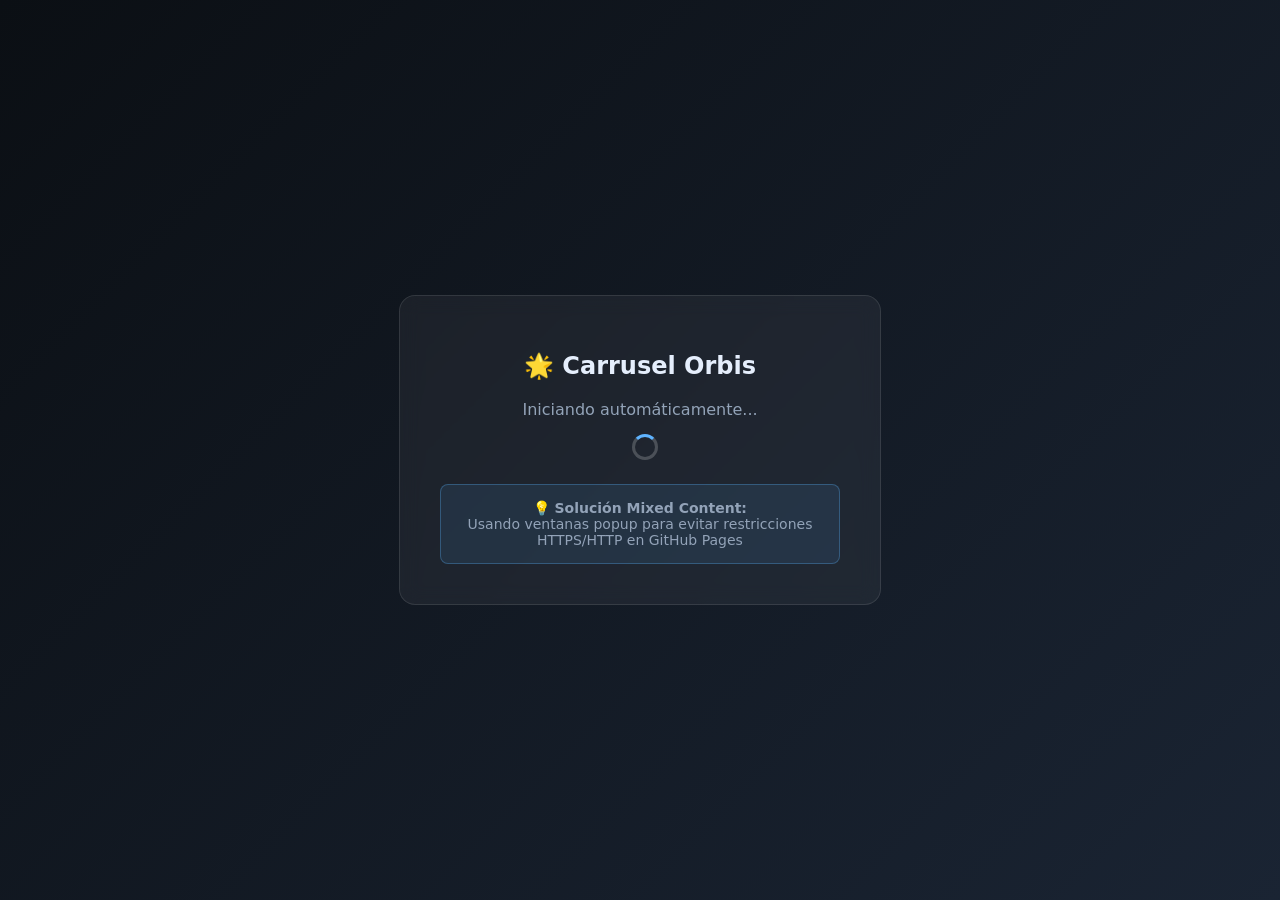
==== commit 5896ec97: "Update index.html" ====
--- a/index.html
+++ b/index.html
@@ -2,294 +2,82 @@
 <html lang="es">
 <head>
   <meta charset="utf-8" />
-  <title>Carrusel Orbis - Vista Integrada</title>
+  <title>Carrusel Orbis - Ventanas Popup</title>
   <meta name="viewport" content="width=device-width, initial-scale=1" />
   <style>
-    * {
-      margin: 0;
-      padding: 0;
-      box-sizing: border-box;
-    }
-
     body {
+      margin: 0; 
       font-family: ui-sans-serif, system-ui, Arial, sans-serif;
-      background: #0b0f14;
+      background: linear-gradient(135deg, #0b0f14, #1a2433);
       color: white;
-      height: 100vh;
-      overflow: hidden;
-    }
-    
-    /* Panel de control superior */
-    .control-panel {
-      background: linear-gradient(135deg, rgba(18,24,33,0.95), rgba(11,15,20,0.98));
-      border-bottom: 2px solid rgba(91,179,255,0.3);
-      padding: 12px 20px;
       display: flex;
-      justify-content: space-between;
-      align-items: center;
-      height: 70px;
-      box-shadow: 0 4px 20px rgba(0,0,0,0.5);
-      backdrop-filter: blur(10px);
-      position: relative;
-      z-index: 1000;
-    }
-
-    /* Información de página */
-    .page-info {
-      display: flex;
-      align-items: center;
-      gap: 15px;
-    }
-
-    .page-number {
-      background: linear-gradient(135deg, #5fb3ff, #338bdf);
-      color: #07121f;
-      padding: 8px 12px;
-      border-radius: 10px;
-      font-weight: bold;
-      font-size: 16px;
-      min-width: 80px;
-      text-align: center;
-    }
-
-    .page-name {
-      color: #e5eefc;
-      font-size: 18px;
-      font-weight: 600;
-    }
-
-    .page-url {
-      color: #93a3b8;
-      font-size: 12px;
-      max-width: 300px;
-      overflow: hidden;
-      text-overflow: ellipsis;
-      white-space: nowrap;
-    }
-
-    /* Controles de navegación */
-    .nav-controls {
-      display: flex;
-      align-items: center;
-      gap: 12px;
-    }
-
-    .nav-btn {
-      background: linear-gradient(180deg, #6b7280, #4b5563);
-      border: none;
-      border-radius: 8px;
-      color: white;
-      padding: 10px 15px;
-      cursor: pointer;
-      font-size: 14px;
-      font-weight: 600;
-      transition: all 0.2s;
-      display: flex;
-      align-items: center;
-      gap: 5px;
-    }
-
-    .nav-btn:hover {
-      transform: translateY(-2px);
-      background: linear-gradient(180deg, #7c3aed, #5b21b6);
-      box-shadow: 0 4px 15px rgba(124,58,237,0.4);
-    }
-
-    .nav-btn.next {
-      background: linear-gradient(180deg, #5fb3ff, #338bdf);
-      color: #07121f;
-    }
-
-    .nav-btn.next:hover {
-      background: linear-gradient(180deg, #22c55e, #16a34a);
-    }
-
-    /* Countdown */
-    .countdown-container {
-      display: flex;
-      align-items: center;
-      gap: 10px;
-      background: rgba(255,255,255,0.05);
-      padding: 8px 12px;
-      border-radius: 8px;
-      border: 1px solid rgba(255,255,255,0.1);
-    }
-
-    .countdown-label {
-      font-size: 12px;
-      color: #93a3b8;
-    }
-
-    .countdown {
-      font-size: 16px;
-      font-weight: bold;
-      color: #f59e0b;
-      min-width: 35px;
-      text-align: center;
-    }
-
-    .countdown.warning {
-      color: #ef4444;
-    }
-
-    .countdown.good {
-      color: #22c55e;
-    }
-
-    /* Indicadores de página */
-    .page-indicators {
-      display: flex;
-      gap: 6px;
-      margin: 0 15px;
-    }
-
-    .indicator {
-      width: 8px;
-      height: 8px;
-      border-radius: 50%;
-      background: rgba(255,255,255,0.3);
-      transition: all 0.3s;
-    }
-
-    .indicator.active {
-      background: #5fb3ff;
-      width: 20px;
-      border-radius: 4px;
-    }
-
-    /* Contenedor del iframe */
-    .iframe-container {
-      height: calc(100vh - 70px);
-      width: 100%;
-      position: relative;
-      background: #000;
-    }
-
-    .page-iframe {
-      width: 100%;
-      height: 100%;
-      border: none;
-      background: white;
-    }
-
-    /* Loading overlay */
-    .loading-overlay {
-      position: absolute;
-      top: 0;
-      left: 0;
-      right: 0;
-      bottom: 0;
-      background: rgba(11,15,20,0.9);
-      display: flex;
-      flex-direction: column;
       justify-content: center;
       align-items: center;
-      color: white;
-      z-index: 100;
-    }
-
-    .loading-spinner {
-      width: 40px;
-      height: 40px;
-      border: 4px solid rgba(91,179,255,0.2);
-      border-top: 4px solid #5fb3ff;
+      min-height: 100vh;
+      text-align: center;
+    }
+    
+    .launcher {
+      background: rgba(255,255,255,0.05);
+      padding: 40px;
+      border-radius: 16px;
+      border: 1px solid rgba(255,255,255,0.1);
+      backdrop-filter: blur(10px);
+      max-width: 400px;
+    }
+    
+    h1 {
+      font-size: 24px;
+      margin-bottom: 20px;
+      color: #e5eefc;
+    }
+    
+    .status {
+      font-size: 16px;
+      color: #93a3b8;
+      margin-bottom: 15px;
+    }
+    
+    .loading {
+      display: inline-block;
+      width: 20px;
+      height: 20px;
+      border: 3px solid rgba(255,255,255,0.2);
+      border-top: 3px solid #5fb3ff;
       border-radius: 50%;
       animation: spin 1s linear infinite;
-      margin-bottom: 20px;
-    }
-
+      margin-left: 10px;
+    }
+    
     @keyframes spin {
       0% { transform: rotate(0deg); }
       100% { transform: rotate(360deg); }
     }
-
-    .loading-text {
-      font-size: 16px;
+    
+    .note {
+      background: rgba(91,179,255,0.1);
+      border: 1px solid rgba(91,179,255,0.3);
+      padding: 15px;
+      border-radius: 8px;
+      margin-top: 20px;
+      font-size: 14px;
       color: #93a3b8;
-    }
-
-    /* Estado paused */
-    .paused {
-      background: linear-gradient(180deg, #f59e0b, #d97706) !important;
-      color: white !important;
-    }
-
-    /* Responsive */
-    @media (max-width: 768px) {
-      .control-panel {
-        padding: 8px 10px;
-        height: 60px;
-      }
-
-      .page-name {
-        font-size: 14px;
-      }
-
-      .page-url {
-        display: none;
-      }
-
-      .nav-btn {
-        padding: 8px 10px;
-        font-size: 12px;
-      }
-
-      .iframe-container {
-        height: calc(100vh - 60px);
-      }
     }
   </style>
 </head>
 <body>
-  <!-- Panel de Control Superior -->
-  <div class="control-panel">
-    <div class="page-info">
-      <div class="page-number" id="pageNumber">1 / 4</div>
-      <div>
-        <div class="page-name" id="pageName">Cargando...</div>
-        <div class="page-url" id="pageUrl">...</div>
-      </div>
-    </div>
-
-    <div class="page-indicators" id="indicators">
-      <div class="indicator active"></div>
-      <div class="indicator"></div>
-      <div class="indicator"></div>
-      <div class="indicator"></div>
-    </div>
-
-    <div class="nav-controls">
-      <button class="nav-btn" id="prevBtn">
-        ◀ Anterior
-      </button>
-      
-      <div class="countdown-container">
-        <span class="countdown-label">Próximo en:</span>
-        <span class="countdown" id="countdown">60s</span>
-      </div>
-
-      <button class="nav-btn next" id="nextBtn">
-        Siguiente ▶
-      </button>
-
-      <button class="nav-btn" id="pauseBtn">
-        ⏸ Pausar
-      </button>
+  <div class="launcher">
+    <h1>🌟 Carrusel Orbis</h1>
+    <div class="status">Iniciando automáticamente...</div>
+    <div class="loading"></div>
+    <div class="note">
+      💡 <strong>Solución Mixed Content:</strong><br>
+      Usando ventanas popup para evitar restricciones HTTPS/HTTP en GitHub Pages
     </div>
   </div>
 
-  <!-- Contenedor del Iframe -->
-  <div class="iframe-container">
-    <iframe class="page-iframe" id="mainIframe" src="about:blank"></iframe>
-    
-    <div class="loading-overlay" id="loadingOverlay">
-      <div class="loading-spinner"></div>
-      <div class="loading-text">Cargando página...</div>
-    </div>
-  </div>
-
   <script>
-    // Configuración de páginas
+    // Configuración de páginas - URLs originales (funcionan en popup)
     const PAGES = [
       {
         name: 'SAP Fiori Launchpad',
@@ -309,172 +97,221 @@
       }
     ];
 
-    // Estado del carrusel
+    // Variables del carrusel
+    let currentWindow = null;
     let currentPageIndex = 0;
-    let countdownValue = 60;
     let countdownTimer = null;
     let autoAdvanceTimer = null;
-    let isPaused = false;
-
-    // Elementos del DOM
-    let mainIframe = null;
-    let loadingOverlay = null;
-    let pageNumber = null;
-    let pageName = null;
-    let pageUrl = null;
-    let countdown = null;
-    let prevBtn = null;
-    let nextBtn = null;
-    let pauseBtn = null;
-    let indicators = null;
-
-    // Inicializar cuando se carga la página
+    let countdownValue = 60;
+
+    // Iniciar automáticamente
     document.addEventListener('DOMContentLoaded', function() {
-      initializeCarousel();
+      setTimeout(startCarousel, 2000);
     });
 
-    function initializeCarousel() {
-      // Obtener referencias a elementos del DOM
-      mainIframe = document.getElementById('mainIframe');
-      loadingOverlay = document.getElementById('loadingOverlay');
-      pageNumber = document.getElementById('pageNumber');
-      pageName = document.getElementById('pageName');
-      pageUrl = document.getElementById('pageUrl');
-      countdown = document.getElementById('countdown');
-      prevBtn = document.getElementById('prevBtn');
-      nextBtn = document.getElementById('nextBtn');
-      pauseBtn = document.getElementById('pauseBtn');
-      indicators = document.getElementById('indicators');
-
-      // Configurar event listeners
-      prevBtn.addEventListener('click', goToPreviousPage);
-      nextBtn.addEventListener('click', goToNextPage);
-      pauseBtn.addEventListener('click', togglePause);
-
-      // Configurar evento de carga del iframe
-      mainIframe.addEventListener('load', function() {
-        hideLoading();
-      });
-
-      mainIframe.addEventListener('error', function() {
-        hideLoading();
-        console.log('Error cargando la página');
-      });
-
-      // Comenzar el carrusel
-      loadCurrentPage();
-      startAutoAdvance();
-    }
-
-    function loadCurrentPage() {
+    function startCarousel() {
+      openCurrentPage();
+      setTimeout(startCountdown, 3000);
+    }
+
+    function openCurrentPage() {
+      // Cerrar ventana anterior si existe
+      if (currentWindow && !currentWindow.closed) {
+        currentWindow.close();
+      }
+
       const page = PAGES[currentPageIndex];
+      console.log('🚀 Abriendo:', page.name);
       
-      showLoading();
-      updatePageInfo();
-      updateIndicators();
-      
-      // Cargar la página en el iframe
-      mainIframe.src = page.url;
-    }
-
-    function updatePageInfo() {
-      const page = PAGES[currentPageIndex];
-      pageNumber.textContent = `${currentPageIndex + 1} / ${PAGES.length}`;
-      pageName.textContent = page.name;
-      pageUrl.textContent = page.url;
-    }
-
-    function updateIndicators() {
-      const indicatorElements = indicators.children;
-      for (let i = 0; i < indicatorElements.length; i++) {
-        if (i === currentPageIndex) {
-          indicatorElements[i].classList.add('active');
-        } else {
-          indicatorElements[i].classList.remove('active');
+      // Abrir ventana en pantalla completa
+      currentWindow = window.open(
+        page.url,
+        'carrusel_' + currentPageIndex,
+        'width=' + screen.availWidth + ',height=' + screen.availHeight + ',left=0,top=0,fullscreen=yes,menubar=no,toolbar=no,location=no,status=no,scrollbars=yes,resizable=yes'
+      );
+
+      if (!currentWindow) {
+        alert('⚠️ Por favor permite ventanas emergentes para que funcione el carrusel');
+        return false;
+      }
+
+      // Añadir controles flotantes después de que cargue
+      setTimeout(addFloatingControls, 2000);
+      return true;
+    }
+
+    function addFloatingControls() {
+      if (!currentWindow || currentWindow.closed) return;
+
+      try {
+        // Crear controles flotantes
+        const controlsHTML = `
+          <div id="orbisControls" style="
+            position: fixed; 
+            top: 20px; 
+            right: 20px; 
+            z-index: 999999;
+            background: rgba(0,0,0,0.9); 
+            color: white; 
+            padding: 15px; 
+            border-radius: 10px; 
+            font-family: Arial, sans-serif;
+            border: 2px solid #5fb3ff;
+            box-shadow: 0 4px 20px rgba(0,0,0,0.5);
+            min-width: 200px;
+          ">
+            <div style="text-align: center; margin-bottom: 10px;">
+              <div style="color: #5fb3ff; font-weight: bold; margin-bottom: 5px;">
+                Página ${currentPageIndex + 1}/${PAGES.length}
+              </div>
+              <div style="font-size: 12px; color: #ccc;">
+                ${PAGES[currentPageIndex].name}
+              </div>
+            </div>
+            
+            <div style="display: flex; gap: 8px; margin-bottom: 10px;">
+              <button onclick="window.opener.goToPreviousPage()" style="
+                flex: 1; padding: 8px; background: #6b7280; color: white; 
+                border: none; border-radius: 5px; cursor: pointer; font-size: 12px;
+              ">◀ Anterior</button>
+              
+              <button onclick="window.opener.goToNextPage()" style="
+                flex: 1; padding: 8px; background: #5fb3ff; color: #000; 
+                border: none; border-radius: 5px; cursor: pointer; font-size: 12px; font-weight: bold;
+              ">Siguiente ▶</button>
+            </div>
+            
+            <div style="text-align: center; margin-bottom: 10px;">
+              <div id="orbisCountdown" style="
+                background: rgba(255,255,255,0.1); 
+                padding: 5px 10px; 
+                border-radius: 5px; 
+                font-size: 14px; 
+                font-weight: bold;
+                color: #f59e0b;
+              ">60s</div>
+            </div>
+            
+            <div style="display: flex; gap: 5px;">
+              <button onclick="window.opener.togglePause()" style="
+                flex: 1; padding: 6px; background: #f59e0b; color: white; 
+                border: none; border-radius: 5px; cursor: pointer; font-size: 11px;
+              ">⏸ Pausar</button>
+              
+              <button onclick="if(confirm('¿Cerrar carrusel?')) { window.opener.stopCarousel(); window.close(); }" style="
+                flex: 1; padding: 6px; background: #ef4444; color: white; 
+                border: none; border-radius: 5px; cursor: pointer; font-size: 11px;
+              ">✕ Cerrar</button>
+            </div>
+          </div>
+        `;
+
+        // Remover controles existentes
+        const existing = currentWindow.document.getElementById('orbisControls');
+        if (existing) existing.remove();
+
+        // Añadir nuevos controles
+        const div = currentWindow.document.createElement('div');
+        div.innerHTML = controlsHTML;
+        currentWindow.document.body.appendChild(div.firstElementChild);
+
+        console.log('✅ Controles flotantes añadidos');
+      } catch (e) {
+        console.warn('⚠️ No se pudieron añadir controles (página de origen cruzado):', e.message);
+      }
+    }
+
+    function updateFloatingCountdown(value) {
+      if (!currentWindow || currentWindow.closed) return;
+
+      try {
+        const countdownElement = currentWindow.document.getElementById('orbisCountdown');
+        if (countdownElement) {
+          countdownElement.textContent = value + 's';
+          
+          // Cambiar color según tiempo restante
+          if (value <= 10) {
+            countdownElement.style.color = '#ef4444';
+            countdownElement.style.background = 'rgba(239,68,68,0.2)';
+          } else if (value > 45) {
+            countdownElement.style.color = '#22c55e';
+            countdownElement.style.background = 'rgba(34,197,94,0.2)';
+          } else {
+            countdownElement.style.color = '#f59e0b';
+            countdownElement.style.background = 'rgba(255,255,255,0.1)';
+          }
         }
-      }
-    }
-
-    function showLoading() {
-      loadingOverlay.style.display = 'flex';
-    }
-
-    function hideLoading() {
-      loadingOverlay.style.display = 'none';
+      } catch (e) {
+        // Silently fail para páginas cross-origin
+      }
     }
 
     function goToNextPage() {
       currentPageIndex = (currentPageIndex + 1) % PAGES.length;
-      loadCurrentPage();
+      openCurrentPage();
       resetCountdown();
     }
 
     function goToPreviousPage() {
       currentPageIndex = currentPageIndex === 0 ? PAGES.length - 1 : currentPageIndex - 1;
-      loadCurrentPage();
+      openCurrentPage();
       resetCountdown();
     }
 
     function togglePause() {
-      isPaused = !isPaused;
-      
-      if (isPaused) {
-        pauseBtn.textContent = '▶ Reanudar';
-        pauseBtn.classList.add('paused');
+      if (countdownTimer) {
+        // Pausar
         clearInterval(countdownTimer);
         clearTimeout(autoAdvanceTimer);
+        countdownTimer = null;
+        console.log('⏸️ Carrusel pausado');
       } else {
-        pauseBtn.textContent = '⏸ Pausar';
-        pauseBtn.classList.remove('paused');
-        startAutoAdvance();
-      }
-    }
-
-    function startAutoAdvance() {
-      if (isPaused) return;
-      
+        // Reanudar
+        startCountdown();
+        console.log('▶️ Carrusel reanudado');
+      }
+    }
+
+    function startCountdown() {
+      if (countdownTimer) return; // Ya está corriendo
+
       countdownValue = 60;
-      updateCountdownDisplay();
-      
-      // Timer para el countdown
+      updateFloatingCountdown(countdownValue);
+
+      // Timer del countdown
       countdownTimer = setInterval(function() {
-        if (!isPaused) {
-          countdownValue--;
-          updateCountdownDisplay();
+        countdownValue--;
+        updateFloatingCountdown(countdownValue);
+        
+        if (countdownValue <= 0) {
+          goToNextPage();
         }
       }, 1000);
-      
-      // Timer para avanzar automáticamente
+
+      // Timer de auto-avance
       autoAdvanceTimer = setTimeout(function() {
-        if (!isPaused) {
-          goToNextPage();
-        }
+        goToNextPage();
       }, 60000);
     }
 
     function resetCountdown() {
       clearInterval(countdownTimer);
       clearTimeout(autoAdvanceTimer);
-      startAutoAdvance();
-    }
-
-    function updateCountdownDisplay() {
-      countdown.textContent = countdownValue + 's';
-      
-      // Cambiar color basado en el tiempo restante
-      countdown.className = 'countdown';
-      if (countdownValue <= 10) {
-        countdown.classList.add('warning');
-      } else if (countdownValue > 45) {
-        countdown.classList.add('good');
-      }
-    }
-
-    // Limpiar timers al cerrar la página
-    window.addEventListener('beforeunload', function() {
+      countdownTimer = null;
+      setTimeout(startCountdown, 3000);
+    }
+
+    function stopCarousel() {
       clearInterval(countdownTimer);
       clearTimeout(autoAdvanceTimer);
-    });
+      if (currentWindow && !currentWindow.closed) {
+        currentWindow.close();
+      }
+      console.log('🛑 Carrusel detenido');
+    }
+
+    // Limpiar al cerrar la ventana principal
+    window.addEventListener('beforeunload', stopCarousel);
   </script>
 </body>
 </html>
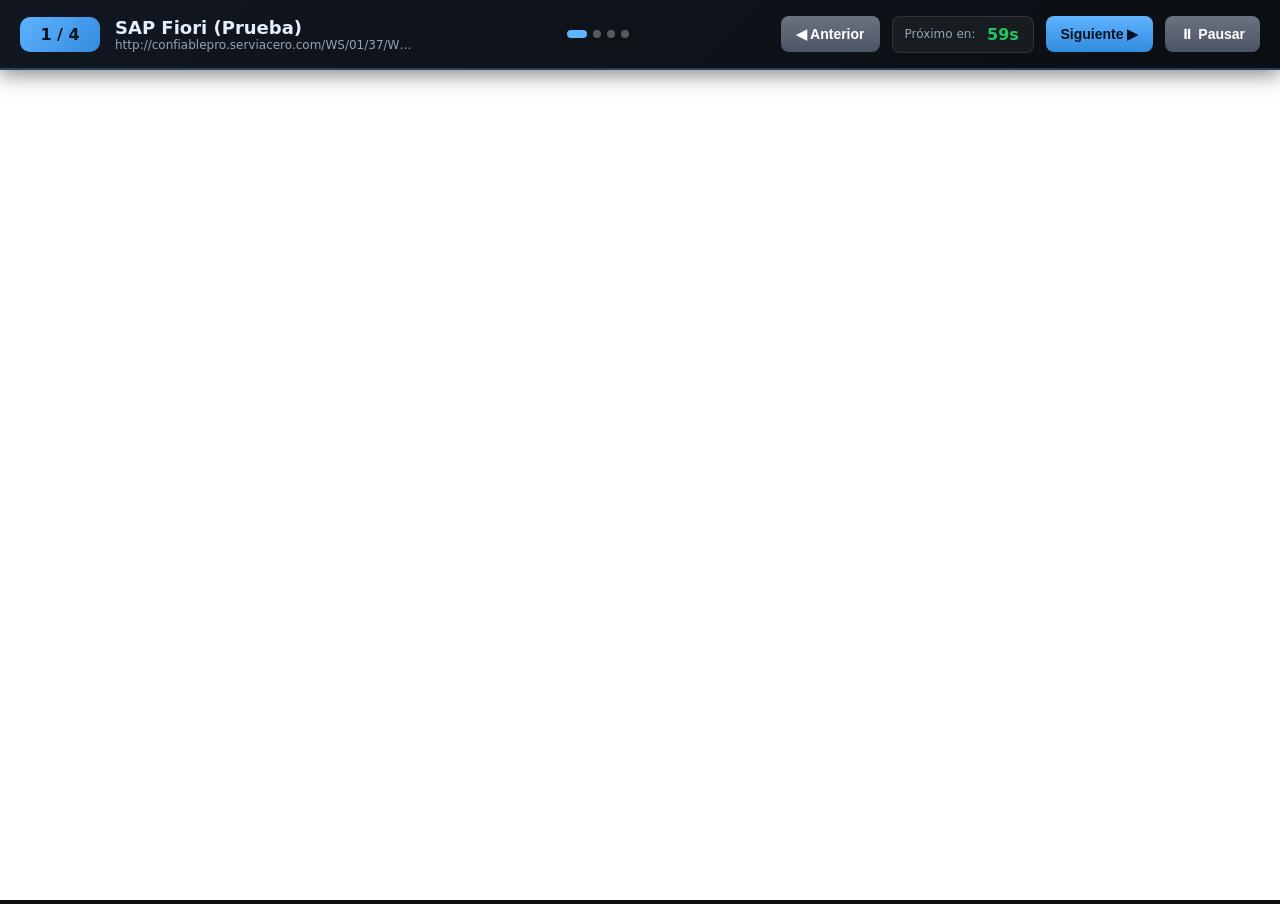
==== commit a367a401: "Update index.html" ====
--- a/index.html
+++ b/index.html
@@ -2,90 +2,313 @@
 <html lang="es">
 <head>
   <meta charset="utf-8" />
-  <title>Carrusel Orbis - Ventanas Popup</title>
+  <title>Carrusel Orbis - Vista Integrada</title>
   <meta name="viewport" content="width=device-width, initial-scale=1" />
   <style>
+    * {
+      margin: 0;
+      padding: 0;
+      box-sizing: border-box;
+    }
+
     body {
-      margin: 0; 
       font-family: ui-sans-serif, system-ui, Arial, sans-serif;
-      background: linear-gradient(135deg, #0b0f14, #1a2433);
+      background: #0b0f14;
       color: white;
-      display: flex;
+      height: 100vh;
+      overflow: hidden;
+    }
+    
+    /* Panel de control superior */
+    .control-panel {
+      background: linear-gradient(135deg, rgba(18,24,33,0.95), rgba(11,15,20,0.98));
+      border-bottom: 2px solid rgba(91,179,255,0.3);
+      padding: 12px 20px;
+      display: flex;
+      justify-content: space-between;
+      align-items: center;
+      height: 70px;
+      box-shadow: 0 4px 20px rgba(0,0,0,0.5);
+      backdrop-filter: blur(10px);
+      position: relative;
+      z-index: 1000;
+    }
+
+    /* Información de página */
+    .page-info {
+      display: flex;
+      align-items: center;
+      gap: 15px;
+    }
+
+    .page-number {
+      background: linear-gradient(135deg, #5fb3ff, #338bdf);
+      color: #07121f;
+      padding: 8px 12px;
+      border-radius: 10px;
+      font-weight: bold;
+      font-size: 16px;
+      min-width: 80px;
+      text-align: center;
+    }
+
+    .page-name {
+      color: #e5eefc;
+      font-size: 18px;
+      font-weight: 600;
+    }
+
+    .page-url {
+      color: #93a3b8;
+      font-size: 12px;
+      max-width: 300px;
+      overflow: hidden;
+      text-overflow: ellipsis;
+      white-space: nowrap;
+    }
+
+    /* Controles de navegación */
+    .nav-controls {
+      display: flex;
+      align-items: center;
+      gap: 12px;
+    }
+
+    .nav-btn {
+      background: linear-gradient(180deg, #6b7280, #4b5563);
+      border: none;
+      border-radius: 8px;
+      color: white;
+      padding: 10px 15px;
+      cursor: pointer;
+      font-size: 14px;
+      font-weight: 600;
+      transition: all 0.2s;
+      display: flex;
+      align-items: center;
+      gap: 5px;
+    }
+
+    .nav-btn:hover {
+      transform: translateY(-2px);
+      background: linear-gradient(180deg, #7c3aed, #5b21b6);
+      box-shadow: 0 4px 15px rgba(124,58,237,0.4);
+    }
+
+    .nav-btn.next {
+      background: linear-gradient(180deg, #5fb3ff, #338bdf);
+      color: #07121f;
+    }
+
+    .nav-btn.next:hover {
+      background: linear-gradient(180deg, #22c55e, #16a34a);
+    }
+
+    /* Countdown */
+    .countdown-container {
+      display: flex;
+      align-items: center;
+      gap: 10px;
+      background: rgba(255,255,255,0.05);
+      padding: 8px 12px;
+      border-radius: 8px;
+      border: 1px solid rgba(255,255,255,0.1);
+    }
+
+    .countdown-label {
+      font-size: 12px;
+      color: #93a3b8;
+    }
+
+    .countdown {
+      font-size: 16px;
+      font-weight: bold;
+      color: #f59e0b;
+      min-width: 35px;
+      text-align: center;
+    }
+
+    .countdown.warning {
+      color: #ef4444;
+    }
+
+    .countdown.good {
+      color: #22c55e;
+    }
+
+    /* Indicadores de página */
+    .page-indicators {
+      display: flex;
+      gap: 6px;
+      margin: 0 15px;
+    }
+
+    .indicator {
+      width: 8px;
+      height: 8px;
+      border-radius: 50%;
+      background: rgba(255,255,255,0.3);
+      transition: all 0.3s;
+    }
+
+    .indicator.active {
+      background: #5fb3ff;
+      width: 20px;
+      border-radius: 4px;
+    }
+
+    /* Contenedor del iframe */
+    .iframe-container {
+      height: calc(100vh - 70px);
+      width: 100%;
+      position: relative;
+      background: #000;
+    }
+
+    .page-iframe {
+      width: 100%;
+      height: 100%;
+      border: none;
+      background: white;
+    }
+
+    /* Loading overlay */
+    .loading-overlay {
+      position: absolute;
+      top: 0;
+      left: 0;
+      right: 0;
+      bottom: 0;
+      background: rgba(11,15,20,0.9);
+      display: flex;
+      flex-direction: column;
       justify-content: center;
       align-items: center;
-      min-height: 100vh;
-      text-align: center;
-    }
-    
-    .launcher {
-      background: rgba(255,255,255,0.05);
-      padding: 40px;
-      border-radius: 16px;
-      border: 1px solid rgba(255,255,255,0.1);
-      backdrop-filter: blur(10px);
-      max-width: 400px;
-    }
-    
-    h1 {
-      font-size: 24px;
-      margin-bottom: 20px;
-      color: #e5eefc;
-    }
-    
-    .status {
-      font-size: 16px;
-      color: #93a3b8;
-      margin-bottom: 15px;
-    }
-    
-    .loading {
-      display: inline-block;
-      width: 20px;
-      height: 20px;
-      border: 3px solid rgba(255,255,255,0.2);
-      border-top: 3px solid #5fb3ff;
+      color: white;
+      z-index: 100;
+    }
+
+    .loading-spinner {
+      width: 40px;
+      height: 40px;
+      border: 4px solid rgba(91,179,255,0.2);
+      border-top: 4px solid #5fb3ff;
       border-radius: 50%;
       animation: spin 1s linear infinite;
-      margin-left: 10px;
-    }
-    
+      margin-bottom: 20px;
+    }
+
     @keyframes spin {
       0% { transform: rotate(0deg); }
       100% { transform: rotate(360deg); }
     }
-    
-    .note {
-      background: rgba(91,179,255,0.1);
-      border: 1px solid rgba(91,179,255,0.3);
-      padding: 15px;
+
+    .loading-text {
+      font-size: 16px;
+      color: #93a3b8;
+    }
+
+    /* Estado paused */
+    .paused {
+      background: linear-gradient(180deg, #f59e0b, #d97706) !important;
+      color: white !important;
+    }
+
+    /* Error message */
+    .error-message {
+      padding: 20px;
+      text-align: center;
+      color: #ef4444;
+      background: rgba(239,68,68,0.1);
+      border: 1px solid rgba(239,68,68,0.3);
       border-radius: 8px;
-      margin-top: 20px;
-      font-size: 14px;
-      color: #93a3b8;
+      margin: 20px;
+    }
+
+    /* Responsive */
+    @media (max-width: 768px) {
+      .control-panel {
+        padding: 8px 10px;
+        height: 60px;
+      }
+
+      .page-name {
+        font-size: 14px;
+      }
+
+      .page-url {
+        display: none;
+      }
+
+      .nav-btn {
+        padding: 8px 10px;
+        font-size: 12px;
+      }
+
+      .iframe-container {
+        height: calc(100vh - 60px);
+      }
     }
   </style>
 </head>
 <body>
-  <div class="launcher">
-    <h1>🌟 Carrusel Orbis</h1>
-    <div class="status">Iniciando automáticamente...</div>
-    <div class="loading"></div>
-    <div class="note">
-      💡 <strong>Solución Mixed Content:</strong><br>
-      Usando ventanas popup para evitar restricciones HTTPS/HTTP en GitHub Pages
+  <!-- Panel de Control Superior -->
+  <div class="control-panel">
+    <div class="page-info">
+      <div class="page-number" id="pageNumber">1 / 4</div>
+      <div>
+        <div class="page-name" id="pageName">Cargando...</div>
+        <div class="page-url" id="pageUrl">...</div>
+      </div>
+    </div>
+
+    <div class="page-indicators" id="indicators">
+      <div class="indicator active"></div>
+      <div class="indicator"></div>
+      <div class="indicator"></div>
+      <div class="indicator"></div>
+    </div>
+
+    <div class="nav-controls">
+      <button class="nav-btn" id="prevBtn">
+        ◀ Anterior
+      </button>
+      
+      <div class="countdown-container">
+        <span class="countdown-label">Próximo en:</span>
+        <span class="countdown" id="countdown">60s</span>
+      </div>
+
+      <button class="nav-btn next" id="nextBtn">
+        Siguiente ▶
+      </button>
+
+      <button class="nav-btn" id="pauseBtn">
+        ⏸ Pausar
+      </button>
     </div>
   </div>
 
+  <!-- Contenedor del Iframe -->
+  <div class="iframe-container">
+    <iframe class="page-iframe" id="mainIframe" src="about:blank"></iframe>
+    
+    <div class="loading-overlay" id="loadingOverlay">
+      <div class="loading-spinner"></div>
+      <div class="loading-text">Cargando página...</div>
+    </div>
+  </div>
+
   <script>
-    // Configuración de páginas - URLs originales (funcionan en popup)
+    // OPCIÓN: Usar URLs HTTPS que permitan iframe (para evitar Mixed Content)
     const PAGES = [
       {
-        name: 'SAP Fiori Launchpad',
-        url: 'http://confiablepro.serviacero.com/WS/01/37/WS01.37.09D.aspx'
+        name: 'SAP Fiori (Prueba)',
+        url: 'http://confiablepro.serviacero.com/WS/01/37/WS01.37.09D.aspx' // Reemplaza con tus URLs HTTPS reales
       },
       {
-        name: 'SAP GUI Web',  
-        url: 'http://confiable.serviacero.com/RE/01/37/RE01.37-10.aspx'
+        name: 'Dashboard Web',  
+        url: 'http://confiable.serviacero.com/RE/01/37/RE01.37-10.aspx' // Reemplaza con tus URLs HTTPS reales
       },
       {
         name: 'Web Intelligence',
@@ -97,221 +320,230 @@
       }
     ];
 
-    // Variables del carrusel
-    let currentWindow = null;
+    // Estado del carrusel
     let currentPageIndex = 0;
+    let countdownValue = 60;
     let countdownTimer = null;
     let autoAdvanceTimer = null;
-    let countdownValue = 60;
-
-    // Iniciar automáticamente
+    let isPaused = false;
+
+    // Elementos del DOM
+    let mainIframe = null;
+    let loadingOverlay = null;
+    let pageNumber = null;
+    let pageName = null;
+    let pageUrl = null;
+    let countdown = null;
+    let prevBtn = null;
+    let nextBtn = null;
+    let pauseBtn = null;
+    let indicators = null;
+
+    // Inicializar cuando se carga la página
     document.addEventListener('DOMContentLoaded', function() {
-      setTimeout(startCarousel, 2000);
+      initializeCarousel();
     });
 
-    function startCarousel() {
-      openCurrentPage();
-      setTimeout(startCountdown, 3000);
-    }
-
-    function openCurrentPage() {
-      // Cerrar ventana anterior si existe
-      if (currentWindow && !currentWindow.closed) {
-        currentWindow.close();
-      }
-
+    function initializeCarousel() {
+      // Obtener referencias a elementos del DOM
+      mainIframe = document.getElementById('mainIframe');
+      loadingOverlay = document.getElementById('loadingOverlay');
+      pageNumber = document.getElementById('pageNumber');
+      pageName = document.getElementById('pageName');
+      pageUrl = document.getElementById('pageUrl');
+      countdown = document.getElementById('countdown');
+      prevBtn = document.getElementById('prevBtn');
+      nextBtn = document.getElementById('nextBtn');
+      pauseBtn = document.getElementById('pauseBtn');
+      indicators = document.getElementById('indicators');
+
+      // Configurar event listeners
+      prevBtn.addEventListener('click', goToPreviousPage);
+      nextBtn.addEventListener('click', goToNextPage);
+      pauseBtn.addEventListener('click', togglePause);
+
+      // Configurar evento de carga del iframe
+      mainIframe.addEventListener('load', function() {
+        hideLoading();
+        console.log('✅ Página cargada:', PAGES[currentPageIndex].name);
+      });
+
+      mainIframe.addEventListener('error', function(e) {
+        console.error('❌ Error cargando página:', e);
+        showErrorMessage('Error de conexión - Mixed Content bloqueado');
+      });
+
+      // Timeout para detectar páginas que no cargan (CORS/Mixed Content)
+      let loadTimeout;
+      
+      function checkLoadStatus() {
+        loadTimeout = setTimeout(function() {
+          if (loadingOverlay.style.display !== 'none') {
+            console.warn('⚠️ Página bloqueada por Mixed Content o CORS');
+            showErrorMessage('Esta página no se puede cargar en iframe (Mixed Content o X-Frame-Options)');
+          }
+        }, 8000);
+      }
+
+      // Limpiar timeout cuando la página se carga
+      mainIframe.addEventListener('load', function() {
+        clearTimeout(loadTimeout);
+      });
+
+      // Comenzar el carrusel
+      loadCurrentPage();
+      startAutoAdvance();
+    }
+
+    function loadCurrentPage() {
       const page = PAGES[currentPageIndex];
-      console.log('🚀 Abriendo:', page.name);
-      
-      // Abrir ventana en pantalla completa
-      currentWindow = window.open(
-        page.url,
-        'carrusel_' + currentPageIndex,
-        'width=' + screen.availWidth + ',height=' + screen.availHeight + ',left=0,top=0,fullscreen=yes,menubar=no,toolbar=no,location=no,status=no,scrollbars=yes,resizable=yes'
-      );
-
-      if (!currentWindow) {
-        alert('⚠️ Por favor permite ventanas emergentes para que funcione el carrusel');
-        return false;
-      }
-
-      // Añadir controles flotantes después de que cargue
-      setTimeout(addFloatingControls, 2000);
-      return true;
-    }
-
-    function addFloatingControls() {
-      if (!currentWindow || currentWindow.closed) return;
-
-      try {
-        // Crear controles flotantes
-        const controlsHTML = `
-          <div id="orbisControls" style="
-            position: fixed; 
-            top: 20px; 
-            right: 20px; 
-            z-index: 999999;
-            background: rgba(0,0,0,0.9); 
-            color: white; 
-            padding: 15px; 
-            border-radius: 10px; 
-            font-family: Arial, sans-serif;
-            border: 2px solid #5fb3ff;
-            box-shadow: 0 4px 20px rgba(0,0,0,0.5);
-            min-width: 200px;
-          ">
-            <div style="text-align: center; margin-bottom: 10px;">
-              <div style="color: #5fb3ff; font-weight: bold; margin-bottom: 5px;">
-                Página ${currentPageIndex + 1}/${PAGES.length}
-              </div>
-              <div style="font-size: 12px; color: #ccc;">
-                ${PAGES[currentPageIndex].name}
-              </div>
-            </div>
-            
-            <div style="display: flex; gap: 8px; margin-bottom: 10px;">
-              <button onclick="window.opener.goToPreviousPage()" style="
-                flex: 1; padding: 8px; background: #6b7280; color: white; 
-                border: none; border-radius: 5px; cursor: pointer; font-size: 12px;
-              ">◀ Anterior</button>
-              
-              <button onclick="window.opener.goToNextPage()" style="
-                flex: 1; padding: 8px; background: #5fb3ff; color: #000; 
-                border: none; border-radius: 5px; cursor: pointer; font-size: 12px; font-weight: bold;
-              ">Siguiente ▶</button>
-            </div>
-            
-            <div style="text-align: center; margin-bottom: 10px;">
-              <div id="orbisCountdown" style="
-                background: rgba(255,255,255,0.1); 
-                padding: 5px 10px; 
-                border-radius: 5px; 
-                font-size: 14px; 
-                font-weight: bold;
-                color: #f59e0b;
-              ">60s</div>
-            </div>
-            
-            <div style="display: flex; gap: 5px;">
-              <button onclick="window.opener.togglePause()" style="
-                flex: 1; padding: 6px; background: #f59e0b; color: white; 
-                border: none; border-radius: 5px; cursor: pointer; font-size: 11px;
-              ">⏸ Pausar</button>
-              
-              <button onclick="if(confirm('¿Cerrar carrusel?')) { window.opener.stopCarousel(); window.close(); }" style="
-                flex: 1; padding: 6px; background: #ef4444; color: white; 
-                border: none; border-radius: 5px; cursor: pointer; font-size: 11px;
-              ">✕ Cerrar</button>
-            </div>
+      
+      showLoading();
+      updatePageInfo();
+      updateIndicators();
+      
+      // Cargar la página en el iframe
+      mainIframe.src = page.url;
+      
+      // Timeout para detectar páginas bloqueadas
+      setTimeout(function() {
+        if (loadingOverlay.style.display !== 'none') {
+          console.warn('⚠️ Página puede estar bloqueada');
+          showErrorMessage('Página bloqueada - Revisa Mixed Content');
+        }
+      }, 8000);
+    }
+
+    function updatePageInfo() {
+      const page = PAGES[currentPageIndex];
+      pageNumber.textContent = `${currentPageIndex + 1} / ${PAGES.length}`;
+      pageName.textContent = page.name;
+      pageUrl.textContent = page.url;
+    }
+
+    function updateIndicators() {
+      const indicatorElements = indicators.children;
+      for (let i = 0; i < indicatorElements.length; i++) {
+        if (i === currentPageIndex) {
+          indicatorElements[i].classList.add('active');
+        } else {
+          indicatorElements[i].classList.remove('active');
+        }
+      }
+    }
+
+    function showLoading() {
+      loadingOverlay.innerHTML = `
+        <div class="loading-spinner"></div>
+        <div class="loading-text">Cargando página...</div>
+      `;
+      loadingOverlay.style.display = 'flex';
+    }
+
+    function hideLoading() {
+      loadingOverlay.style.display = 'none';
+    }
+
+    function showErrorMessage(message) {
+      loadingOverlay.innerHTML = `
+        <div style="text-align: center; max-width: 500px;">
+          <div style="font-size: 48px; margin-bottom: 20px;">⚠️</div>
+          <div style="font-size: 18px; color: #ef4444; margin-bottom: 10px;">Error de carga</div>
+          <div style="font-size: 14px; color: #93a3b8; margin-bottom: 20px; line-height: 1.5;">
+            ${message}
           </div>
-        `;
-
-        // Remover controles existentes
-        const existing = currentWindow.document.getElementById('orbisControls');
-        if (existing) existing.remove();
-
-        // Añadir nuevos controles
-        const div = currentWindow.document.createElement('div');
-        div.innerHTML = controlsHTML;
-        currentWindow.document.body.appendChild(div.firstElementChild);
-
-        console.log('✅ Controles flotantes añadidos');
-      } catch (e) {
-        console.warn('⚠️ No se pudieron añadir controles (página de origen cruzado):', e.message);
-      }
-    }
-
-    function updateFloatingCountdown(value) {
-      if (!currentWindow || currentWindow.closed) return;
-
-      try {
-        const countdownElement = currentWindow.document.getElementById('orbisCountdown');
-        if (countdownElement) {
-          countdownElement.textContent = value + 's';
-          
-          // Cambiar color según tiempo restante
-          if (value <= 10) {
-            countdownElement.style.color = '#ef4444';
-            countdownElement.style.background = 'rgba(239,68,68,0.2)';
-          } else if (value > 45) {
-            countdownElement.style.color = '#22c55e';
-            countdownElement.style.background = 'rgba(34,197,94,0.2)';
-          } else {
-            countdownElement.style.color = '#f59e0b';
-            countdownElement.style.background = 'rgba(255,255,255,0.1)';
-          }
-        }
-      } catch (e) {
-        // Silently fail para páginas cross-origin
-      }
+          <div style="margin-bottom: 15px; padding: 10px; background: rgba(239,68,68,0.1); border-radius: 5px; font-size: 12px;">
+            <strong>Solución:</strong> Las URLs HTTP no funcionan en GitHub Pages (HTTPS). 
+            Necesitas URLs HTTPS que permitan iframe.
+          </div>
+          <button onclick="goToNextPage()" style="
+            background: #5fb3ff; color: white; padding: 10px 20px; 
+            border: none; border-radius: 5px; cursor: pointer; margin: 5px;
+          ">Siguiente página ▶</button>
+          <button onclick="window.location.reload()" style="
+            background: #6b7280; color: white; padding: 10px 20px; 
+            border: none; border-radius: 5px; cursor: pointer; margin: 5px;
+          ">🔄 Reintentar</button>
+        </div>
+      `;
+      loadingOverlay.style.display = 'flex';
     }
 
     function goToNextPage() {
       currentPageIndex = (currentPageIndex + 1) % PAGES.length;
-      openCurrentPage();
+      loadCurrentPage();
       resetCountdown();
     }
 
     function goToPreviousPage() {
       currentPageIndex = currentPageIndex === 0 ? PAGES.length - 1 : currentPageIndex - 1;
-      openCurrentPage();
+      loadCurrentPage();
       resetCountdown();
     }
 
     function togglePause() {
-      if (countdownTimer) {
-        // Pausar
+      isPaused = !isPaused;
+      
+      if (isPaused) {
+        pauseBtn.textContent = '▶ Reanudar';
+        pauseBtn.classList.add('paused');
         clearInterval(countdownTimer);
         clearTimeout(autoAdvanceTimer);
-        countdownTimer = null;
-        console.log('⏸️ Carrusel pausado');
       } else {
-        // Reanudar
-        startCountdown();
-        console.log('▶️ Carrusel reanudado');
-      }
-    }
-
-    function startCountdown() {
-      if (countdownTimer) return; // Ya está corriendo
-
+        pauseBtn.textContent = '⏸ Pausar';
+        pauseBtn.classList.remove('paused');
+        startAutoAdvance();
+      }
+    }
+
+    function startAutoAdvance() {
+      if (isPaused) return;
+      
       countdownValue = 60;
-      updateFloatingCountdown(countdownValue);
-
-      // Timer del countdown
+      updateCountdownDisplay();
+      
+      // Timer para el countdown
       countdownTimer = setInterval(function() {
-        countdownValue--;
-        updateFloatingCountdown(countdownValue);
-        
-        if (countdownValue <= 0) {
+        if (!isPaused) {
+          countdownValue--;
+          updateCountdownDisplay();
+        }
+      }, 1000);
+      
+      // Timer para avanzar automáticamente
+      autoAdvanceTimer = setTimeout(function() {
+        if (!isPaused) {
           goToNextPage();
         }
-      }, 1000);
-
-      // Timer de auto-avance
-      autoAdvanceTimer = setTimeout(function() {
-        goToNextPage();
       }, 60000);
     }
 
     function resetCountdown() {
       clearInterval(countdownTimer);
       clearTimeout(autoAdvanceTimer);
-      countdownTimer = null;
-      setTimeout(startCountdown, 3000);
-    }
-
-    function stopCarousel() {
+      startAutoAdvance();
+    }
+
+    function updateCountdownDisplay() {
+      countdown.textContent = countdownValue + 's';
+      
+      // Cambiar color basado en el tiempo restante
+      countdown.className = 'countdown';
+      if (countdownValue <= 10) {
+        countdown.classList.add('warning');
+      } else if (countdownValue > 45) {
+        countdown.classList.add('good');
+      }
+    }
+
+    // Limpiar timers al cerrar la página
+    window.addEventListener('beforeunload', function() {
       clearInterval(countdownTimer);
       clearTimeout(autoAdvanceTimer);
-      if (currentWindow && !currentWindow.closed) {
-        currentWindow.close();
-      }
-      console.log('🛑 Carrusel detenido');
-    }
-
-    // Limpiar al cerrar la ventana principal
-    window.addEventListener('beforeunload', stopCarousel);
+    });
+
+    console.log('🚀 Carrusel Orbis iniciado - Versión iframe integrada');
+    console.log('⚠️ Nota: URLs HTTP serán bloqueadas por Mixed Content en GitHub Pages');
   </script>
 </body>
 </html>
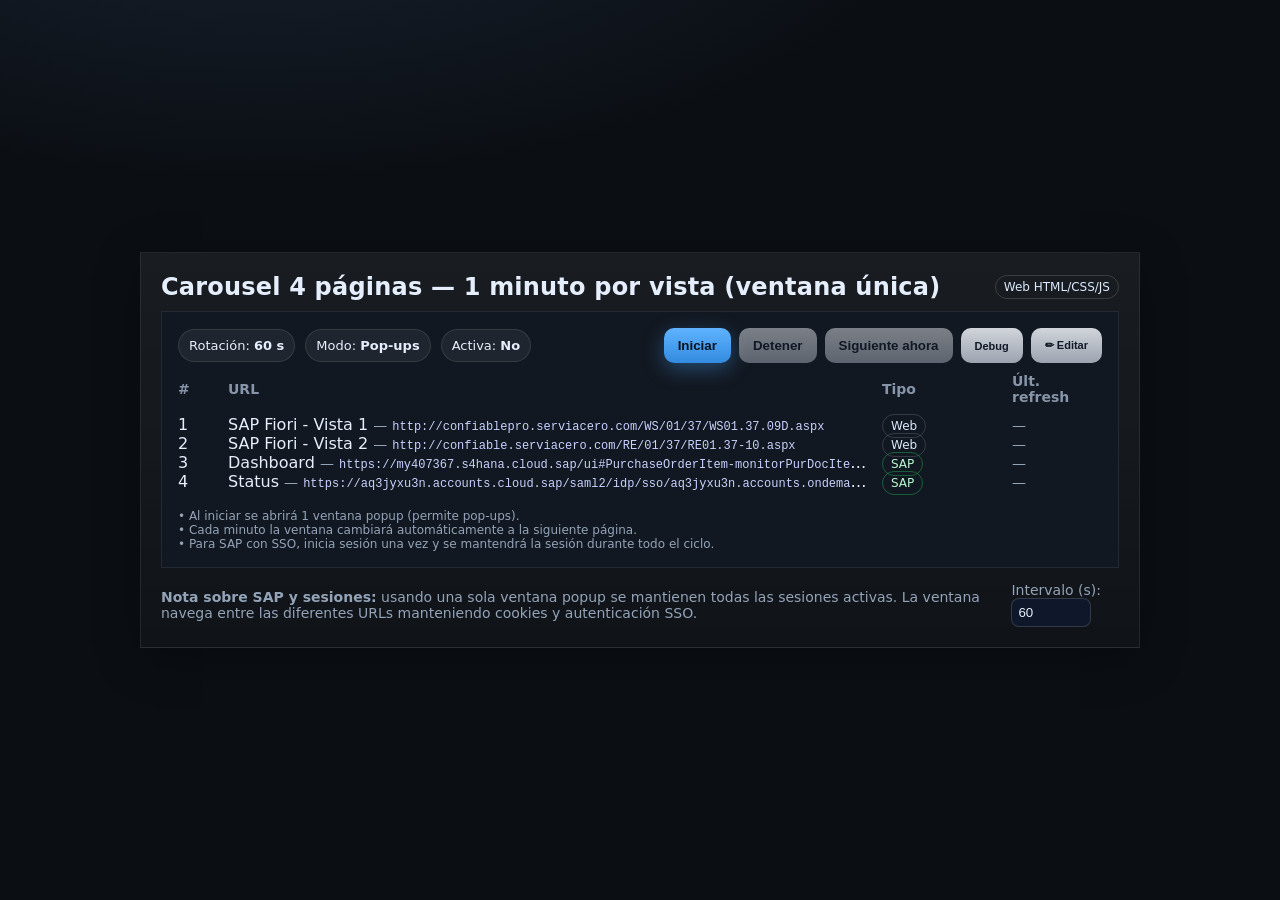
==== commit 920a4e48: "Update index.html" ====
--- a/index.html
+++ b/index.html
@@ -2,548 +2,566 @@
 <html lang="es">
 <head>
   <meta charset="utf-8" />
-  <title>Carrusel Orbis - Vista Integrada</title>
+  <title>Carousel 4 páginas (1 min c/u) con refresh al mostrar</title>
   <meta name="viewport" content="width=device-width, initial-scale=1" />
   <style>
-    * {
-      margin: 0;
-      padding: 0;
-      box-sizing: border-box;
-    }
-
+    :root {
+      --bg: #0b0f14;
+      --card: #121821;
+      --muted: #93a3b8;
+      --accent: #4a    ;
+      --warn: #f59e0b;
+      --err: #ef4444;
+      --radius: 16      // Disparamos inmediatamente el primer "mostrar + refresh" solo si no es popup mode
+      if (!POPUP_MODE) {
+        currentIndex = -1;
+        next();
+      }
+    }
+    * { box-sizing: border-box; }
     body {
-      font-family: ui-sans-serif, system-ui, Arial, sans-serif;
-      background: #0b0f14;
-      color: white;
-      height: 100vh;
-      overflow: hidden;
-    }
-    
-    /* Panel de control superior */
-    .control-panel {
-      background: linear-gradient(135deg, rgba(18,24,33,0.95), rgba(11,15,20,0.98));
-      border-bottom: 2px solid rgba(91,179,255,0.3);
-      padding: 12px 20px;
-      display: flex;
-      justify-content: space-between;
-      align-items: center;
-      height: 70px;
-      box-shadow: 0 4px 20px rgba(0,0,0,0.5);
-      backdrop-filter: blur(10px);
-      position: relative;
-      z-index: 1000;
-    }
-
-    /* Información de página */
-    .page-info {
-      display: flex;
-      align-items: center;
-      gap: 15px;
-    }
-
-    .page-number {
-      background: linear-gradient(135deg, #5fb3ff, #338bdf);
-      color: #07121f;
-      padding: 8px 12px;
-      border-radius: 10px;
-      font-weight: bold;
-      font-size: 16px;
-      min-width: 80px;
-      text-align: center;
-    }
-
-    .page-name {
+      margin: 0; font-family: ui-sans-serif, system-ui, -apple-system, Segoe UI, Roboto, Inter, Arial, "Noto Sans", "Segoe UI";
+      background: radial-gradient(1200px 600px at 20% -20%, #1a2433 0%, #0b0f14 60%);
       color: #e5eefc;
-      font-size: 18px;
-      font-weight: 600;
-    }
-
-    .page-url {
-      color: #93a3b8;
-      font-size: 12px;
-      max-width: 300px;
-      overflow: hidden;
-      text-overflow: ellipsis;
-      white-space: nowrap;
-    }
-
-    /* Controles de navegación */
-    .nav-controls {
-      display: flex;
-      align-items: center;
-      gap: 12px;
-    }
-
-    .nav-btn {
-      background: linear-gradient(180deg, #6b7280, #4b5563);
-      border: none;
-      border-radius: 8px;
-      color: white;
-      padding: 10px 15px;
-      cursor: pointer;
-      font-size: 14px;
-      font-weight: 600;
-      transition: all 0.2s;
-      display: flex;
-      align-items: center;
-      gap: 5px;
-    }
-
-    .nav-btn:hover {
-      transform: translateY(-2px);
-      background: linear-gradient(180deg, #7c3aed, #5b21b6);
-      box-shadow: 0 4px 15px rgba(124,58,237,0.4);
-    }
-
-    .nav-btn.next {
-      background: linear-gradient(180deg, #5fb3ff, #338bdf);
-      color: #07121f;
-    }
-
-    .nav-btn.next:hover {
-      background: linear-gradient(180deg, #22c55e, #16a34a);
-    }
-
-    /* Countdown */
-    .countdown-container {
-      display: flex;
-      align-items: center;
-      gap: 10px;
-      background: rgba(255,255,255,0.05);
-      padding: 8px 12px;
-      border-radius: 8px;
-      border: 1px solid rgba(255,255,255,0.1);
-    }
-
-    .countdown-label {
-      font-size: 12px;
-      color: #93a3b8;
-    }
-
-    .countdown {
-      font-size: 16px;
-      font-weight: bold;
-      color: #f59e0b;
-      min-width: 35px;
-      text-align: center;
-    }
-
-    .countdown.warning {
-      color: #ef4444;
-    }
-
-    .countdown.good {
-      color: #22c55e;
-    }
-
-    /* Indicadores de página */
-    .page-indicators {
-      display: flex;
-      gap: 6px;
-      margin: 0 15px;
-    }
-
-    .indicator {
-      width: 8px;
-      height: 8px;
-      border-radius: 50%;
-      background: rgba(255,255,255,0.3);
-      transition: all 0.3s;
-    }
-
-    .indicator.active {
-      background: #5fb3ff;
-      width: 20px;
-      border-radius: 4px;
-    }
-
-    /* Contenedor del iframe */
-    .iframe-container {
-      height: calc(100vh - 70px);
-      width: 100%;
-      position: relative;
-      background: #000;
-    }
-
-    .page-iframe {
-      width: 100%;
-      height: 100%;
-      border: none;
-      background: white;
-    }
-
-    /* Loading overlay */
-    .loading-overlay {
-      position: absolute;
-      top: 0;
-      left: 0;
-      right: 0;
-      bottom: 0;
-      background: rgba(11,15,20,0.9);
-      display: flex;
-      flex-direction: column;
-      justify-content: center;
-      align-items: center;
-      color: white;
-      z-index: 100;
-    }
-
-    .loading-spinner {
-      width: 40px;
-      height: 40px;
-      border: 4px solid rgba(91,179,255,0.2);
-      border-top: 4px solid #5fb3ff;
-      border-radius: 50%;
-      animation: spin 1s linear infinite;
-      margin-bottom: 20px;
-    }
-
-    @keyframes spin {
-      0% { transform: rotate(0deg); }
-      100% { transform: rotate(360deg); }
-    }
-
-    .loading-text {
-      font-size: 16px;
-      color: #93a3b8;
-    }
-
-    /* Estado paused */
-    .paused {
-      background: linear-gradient(180deg, #f59e0b, #d97706) !important;
-      color: white !important;
-    }
-
-    /* Error message */
-    .error-message {
+      min-height: 100svh; display: grid; place-items: center; padding: 28px;
+    }
+    .wrap {
+      width: min(100%, 1000px); background: linear-gradient(180deg, rgba(255,255,255,0.06), rgba(255,255,255,0.02));
+      border: 1px solid rgba(255,255,255,0.08); border-radius: var(--radius);
+      box-shadow: 0 10px 40px rgba(0,0,0,0.35);
       padding: 20px;
-      text-align: center;
-      color: #ef4444;
-      background: rgba(239,68,68,0.1);
-      border: 1px solid rgba(239,68,68,0.3);
-      border-radius: 8px;
-      margin: 20px;
-    }
-
-    /* Responsive */
-    @media (max-width: 768px) {
-      .control-panel {
-        padding: 8px 10px;
-        height: 60px;
-      }
-
-      .page-name {
-        font-size: 14px;
-      }
-
-      .page-url {
-        display: none;
-      }
-
-      .nav-btn {
-        padding: 8px 10px;
-        font-size: 12px;
-      }
-
-      .iframe-container {
-        height: calc(100vh - 60px);
-      }
-    }
+    }
+    header { display: flex; align-items: center; justify-content: space-between; gap: 12px; margin-bottom: 10px; }
+    h1 { font-size: clamp(18px, 2.4vw, 24px); margin: 0; font-weight: 700; letter-spacing: 0.2px; }
+    .muted { color: var(--muted); font-size: 14px; }
+    .card { background: var(--card); border: 1px solid rgba(255,255,255,0.08); border-radius: var(--radius); padding: 16px; }
+    .row { display: grid; gap: 12px; grid-template-columns: 1fr auto; align-items: center; }
+    .btn {
+      appearance: none; border: 0; border-radius: 10px; padding: 10px 14px; font-weight: 600;
+      background: linear-gradient(180deg, #5fb3ff, #338bdf); color: #07121f; cursor: pointer;
+      box-shadow: 0 6px 20px rgba(74,167,255,0.35);
+    }
+    .btn:disabled { opacity: .55; cursor: not-allowed; }
+    .btn.secondary { background: linear-gradient(180deg, #d1d5db, #9ca3af); color: #111827; box-shadow: none; }
+    .grid { display: grid; gap: 10px; margin-top: 10px; }
+    .list { display: grid; grid-template-columns: 40px 1fr 120px 90px; gap: 10px; align-items: center; }
+    .badge { font-size: 12px; padding: 4px 8px; border-radius: 999px; border: 1px solid rgba(255,255,255,0.15); color: #dbeafe; }
+    .badge.sap { border-color: rgba(34,197,94,.4); color: #bbf7d0; }
+    .kpi { display: flex; gap: 10px; flex-wrap: wrap; }
+    .chip { background: rgba(255,255,255,0.06); border: 1px solid rgba(255,255,255,0.1); padding: 8px 10px; border-radius: 999px; font-size: 13px; }
+    .status { margin-top: 10px; font-size: 13px; }
+    .status b { color: #e5eefc; }
+    .hint { font-size: 12px; color: var(--muted); margin-top: 8px; }
+    .danger { color: var(--err); }
+    footer { margin-top: 14px; display: flex; justify-content: space-between; align-items: center; gap: 10px; }
+    code { font-family: ui-monospace, SFMono-Regular, Menlo, Consolas, "Liberation Mono", monospace; font-size: 12px; color: #c7d2fe; }
+    .edit-input { background: #0f172a; border: 1px solid rgba(255,255,255,0.2); color: #e5eefc; padding: 4px 8px; border-radius: 6px; font-size: 12px; width: 100%; }
+    .edit-input:focus { outline: none; border-color: var(--accent); }
+    .edit-row { display: grid; grid-template-columns: 40px 2fr 1fr 120px 90px; gap: 10px; align-items: center; }
+    .edit-row input[type="text"] { font-size: 11px; }
+    .edit-row select { background: #0f172a; border: 1px solid rgba(255,255,255,0.2); color: #e5eefc; padding: 4px 6px; border-radius: 6px; font-size: 11px; }
   </style>
 </head>
 <body>
-  <!-- Panel de Control Superior -->
-  <div class="control-panel">
-    <div class="page-info">
-      <div class="page-number" id="pageNumber">1 / 4</div>
-      <div>
-        <div class="page-name" id="pageName">Cargando...</div>
-        <div class="page-url" id="pageUrl">...</div>
+  <div class="wrap">
+    <header>
+      <h1>Carousel 4 páginas — 1 minuto por vista (ventana única)</h1>
+      <span class="badge">Web HTML/CSS/JS</span>
+    </header>
+
+    <div class="card grid">
+      <div class="row">
+        <div class="kpi">
+          <span class="chip">Rotación: <b id="intervalLabel">60 s</b></span>
+          <span class="chip">Modo: <b id="modeLabel">Pop-ups</b></span>
+          <span class="chip">Activa: <b id="activeLabel">No</b></span>
+          <span class="chip" id="countdownChip" style="display:none;">Próximo en: <b id="countdown">--</b></span>
+        </div>
+        <div style="display:flex; gap:8px;">
+          <button id="startBtn" class="btn">Iniciar</button>
+          <button id="stopBtn" class="btn secondary" disabled>Detener</button>
+          <button id="nextBtn" class="btn secondary" disabled>Siguiente ahora</button>
+          <button id="debugBtn" class="btn secondary" style="font-size:11px;">Debug</button>
+          <button id="editBtn" class="btn secondary" style="font-size:11px;">✏ Editar</button>
+          <button id="saveBtn" class="btn" style="font-size:11px; display:none;">✅ Guardar</button>
+        </div>
+      </div>
+
+      <div class="list muted" style="font-weight:600; opacity:.9;">
+        <div>#</div><div id="listHeader">URL</div><div>Tipo</div><div>Últ. refresh</div>
+      </div>
+      <div id="list"></div>
+
+      <div class="hint">
+        • Al iniciar se abrirá 1 ventana popup (permite pop-ups).<br/>
+        • Cada minuto la ventana cambiará automáticamente a la siguiente página.<br/>
+        • Para SAP con SSO, inicia sesión una vez y se mantendrá la sesión durante todo el ciclo.
       </div>
     </div>
 
-    <div class="page-indicators" id="indicators">
-      <div class="indicator active"></div>
-      <div class="indicator"></div>
-      <div class="indicator"></div>
-      <div class="indicator"></div>
-    </div>
-
-    <div class="nav-controls">
-      <button class="nav-btn" id="prevBtn">
-        ◀ Anterior
-      </button>
-      
-      <div class="countdown-container">
-        <span class="countdown-label">Próximo en:</span>
-        <span class="countdown" id="countdown">60s</span>
+    <footer class="muted">
+      <div>
+        <b>Nota sobre SAP y sesiones:</b> usando una sola ventana popup se mantienen todas las sesiones activas. La ventana navega entre las diferentes URLs manteniendo cookies y autenticación SSO.
       </div>
-
-      <button class="nav-btn next" id="nextBtn">
-        Siguiente ▶
-      </button>
-
-      <button class="nav-btn" id="pauseBtn">
-        ⏸ Pausar
-      </button>
-    </div>
+      <div>
+        Intervalo (s): <input id="intervalInput" type="number" min="10" step="5" value="60" style="width:80px; padding:6px; border-radius:8px; border:1px solid rgba(255,255,255,.15); background:#0f172a; color:#e5eefc;">
+      </div>
+    </footer>
   </div>
 
-  <!-- Contenedor del Iframe -->
-  <div class="iframe-container">
-    <iframe class="page-iframe" id="mainIframe" src="about:blank"></iframe>
+  <script>
+    /*************** CONFIG ****************/
+    // Lista de páginas a rotar (ajusta tus URLs)
+    const PAGES = [
+      { name: "SAP Fiori - Vista 1", url: "http://confiablepro.serviacero.com/WS/01/37/WS01.37.09D.aspx", type: "web" },
+      { name: "SAP Fiori - Vista 2", url: "http://confiable.serviacero.com/RE/01/37/RE01.37-10.aspx", type: "web" },
+      { name: "Dashboard", url: "https://my407367.s4hana.cloud.sap/ui#PurchaseOrderItem-monitorPurDocItems&/?sap-iapp-state--history=TASP48AED8OZYI0BTH47XUTFQWYBJDV04UZ8QC90C&sap-iapp-state=ASJSAV5RWSMGIJ1I7NTPVW2SOUTF9H1TY7YZA2KN", type: "sap" },
+      { name: "Status", url: "https://aq3jyxu3n.accounts.cloud.sap/saml2/idp/sso/aq3jyxu3n.accounts.ondemand.com", type: "sap" }
+    ];
+
+    const POPUP_MODE = true;
+    //
+
+    // Estado
+    let popupWindow = null;     // Una sola ventana popup
+    let currentIndex = -1;      // índice activo
+    let timer = null;           // setInterval
+    let rotationMs = 60000;     // por defecto (puede cambiar por input)
+    let started = false;
+    let countdownTimer = null;  // Timer para el countdown visual
+    let nextChangeTime = null;  // Tiempo del próximo cambio
+
+    // UI
+    const listEl = document.getElementById('list');
+    const intervalInput = document.getElementById('intervalInput');
+    const intervalLabel = document.getElementById('intervalLabel');
+    const modeLabel = document.getElementById('modeLabel');
+    const activeLabel = document.getElementById('activeLabel');
+    const startBtn = document.getElementById('startBtn');
+    const stopBtn = document.getElementById('stopBtn');
+    const nextBtn = document.getElementById('nextBtn');
+    const debugBtn = document.getElementById('debugBtn');
+    const editBtn = document.getElementById('editBtn');
+    const saveBtn = document.getElementById('saveBtn');
+    const countdownChip = document.getElementById('countdownChip');
+    const countdownEl = document.getElementById('countdown');
+    modeLabel.textContent = POPUP_MODE ? 'Pop-ups' : 'Iframes';
+
+    // Variable para modo edición
+    let editMode = false;
+    let editedPages = [...PAGES]; // Copia de las páginas para editar
+
+    function fmtTime(d = new Date()) {
+      return d.toLocaleTimeString([], { hour: '2-digit', minute: '2-digit', second: '2-digit' });
+    }
+
+    function startCountdown() {
+      nextChangeTime = Date.now() + rotationMs;
+      countdownChip.style.display = 'inline-block';
+      
+      if (countdownTimer) clearInterval(countdownTimer);
+      countdownTimer = setInterval(() => {
+        const remaining = Math.max(0, nextChangeTime - Date.now());
+        const seconds = Math.ceil(remaining / 1000);
+        countdownEl.textContent = seconds + 's';
+        
+        if (remaining <= 0) {
+          countdownEl.textContent = '¡Cambiando!';
+        }
+      }, 1000);
+    }
+
+    function stopCountdown() {
+      countdownChip.style.display = 'none';
+      if (countdownTimer) {
+        clearInterval(countdownTimer);
+        countdownTimer = null;
+      }
+    }
+
+    function renderList() {
+      listEl.innerHTML = "";
+      const headerEl = document.getElementById('listHeader');
+      
+      if (editMode) {
+        // Actualizar encabezado para modo edición
+        headerEl.innerHTML = 'Nombre &nbsp;&nbsp;&nbsp;&nbsp;&nbsp;&nbsp;&nbsp;&nbsp;&nbsp;&nbsp;&nbsp;&nbsp;&nbsp;&nbsp;&nbsp;&nbsp;&nbsp;&nbsp;&nbsp;&nbsp; URL';
+        
+        // Vista de edición
+        editedPages.forEach((p, i) => {
+          const row = document.createElement('div');
+          row.className = 'edit-row';
+          row.innerHTML = `
+            <div>${i+1}</div>
+            <input type="text" class="edit-input" data-field="name" data-index="${i}" value="${p.name}" placeholder="Nombre de la página">
+            <input type="text" class="edit-input" data-field="url" data-index="${i}" value="${p.url}" placeholder="URL completa">
+            <select class="edit-input" data-field="type" data-index="${i}">
+              <option value="sap" ${p.type === 'sap' ? 'selected' : ''}>SAP</option>
+              <option value="web" ${p.type === 'web' ? 'selected' : ''}>Web</option>
+            </select>
+            <div id="ts-${i}" class="muted">—</div>
+          `;
+          listEl.appendChild(row);
+        });
+        
+        // Agregar evento para actualizar los datos mientras se edita
+        listEl.addEventListener('input', (e) => {
+          if (e.target.matches('.edit-input')) {
+            const index = parseInt(e.target.dataset.index);
+            const field = e.target.dataset.field;
+            editedPages[index][field] = e.target.value;
+          }
+        });
+        
+      } else {
+        // Restaurar encabezado normal
+        headerEl.textContent = 'URL';
+        
+        // Vista normal
+        editedPages.forEach((p, i) => {
+          const row = document.createElement('div');
+          row.className = 'list';
+          row.innerHTML = `
+            <div>${i+1}</div>
+            <div style="overflow:hidden;text-overflow:ellipsis;white-space:nowrap;" title="${p.url}">
+              ${p.name} <span class="muted">—</span> <code>${p.url}</code>
+            </div>
+            <div><span class="badge ${p.type === 'sap' ? 'sap' : ''}">${p.type === 'sap' ? 'SAP' : 'Web'}</span></div>
+            <div id="ts-${i}" class="muted">—</div>
+          `;
+          listEl.appendChild(row);
+        });
+      }
+    }
+
+    renderList();
+
+    intervalInput.addEventListener('input', () => {
+      const s = Math.max(10, Number(intervalInput.value) || 60);
+      intervalInput.value = s;
+      rotationMs = s * 1000;
+      intervalLabel.textContent = s + ' s';
+      
+      // Si hay un timer activo, lo reiniciamos con el nuevo intervalo
+      if (timer && started) {
+        console.log('Reiniciando timer con nuevo intervalo:', s + 's');
+        clearInterval(timer);
+        timer = setInterval(() => {
+          console.log(`Timer ejecutándose - próximo cambio automático`);
+          next();
+        }, rotationMs);
+      }
+    });
+
+    function openPopupWindow() {
+      // Tamaño pantalla disponible
+      const w = screen.availWidth, h = screen.availHeight;
+      const features = `popup=yes,toolbar=yes,location=yes,status=yes,menubar=yes,scrollbars=yes,resizable=yes,left=0,top=0,width=${w},height=${h}`;
+
+      console.log('Verificando ventana popup única...');
+      
+      // Si ya existe una ventana y está abierta, la reutilizamos
+      if (popupWindow && !popupWindow.closed) {
+        console.log('Ventana popup existente detectada, reutilizando...');
+        try {
+          popupWindow.focus();
+          return true;
+        } catch(e) {
+          console.warn('Error enfocando ventana existente:', e);
+        }
+      }
+      
+      // Solo abrimos nueva ventana si no existe o está cerrada
+      const firstPage = editedPages[0];
+      popupWindow = window.open(firstPage.url, 'OrbisCarouselWindow', features);
+      
+      if (!popupWindow) {
+        console.error('No se pudo abrir la ventana popup - bloqueada por el navegador');
+        alert('El navegador bloqueó la ventana popup. Permite ventanas emergentes para este sitio y vuelve a presionar "Iniciar".');
+        return false;
+      }
+      
+      console.log(`Ventana popup abierta con: ${firstPage.name}`);
+      return true;
+    }
+
+    function refreshTarget(win, url) {
+      // Validamos que la ventana esté disponible
+      if (!win || win.closed) {
+        console.error('Ventana cerrada, no se puede refrescar');
+        return false;
+      }
+      
+      try {
+        // Navegamos directamente a la nueva URL
+        win.location.href = url;
+        console.log('Ventana navegada correctamente a:', url);
+        return true;
+      } catch (e) {
+        console.warn('Error navegando, intentando con location.replace:', e);
+        // Fallback
+        try { 
+          win.location.replace(url);
+          console.log('Ventana navegada con replace a:', url);
+          return true;
+        } catch(e2) { 
+          console.error('Error total al navegar ventana:', e2);
+          return false;
+        }
+      }
+    }
+
+    function next() {
+      if (!started) {
+        console.log('next() llamado pero carousel no está iniciado');
+        return;
+      }
+      
+      currentIndex = (currentIndex + 1) % editedPages.length;
+      const page = editedPages[currentIndex];
+      
+      console.log(`[${fmtTime()}] Cambiando a página ${currentIndex + 1}/${editedPages.length}: ${page.name}`);
+
+      if (POPUP_MODE) {
+        // Verificamos que la ventana popup siga abierta
+        if (!popupWindow || popupWindow.closed) {
+          console.log('⚠ Ventana popup cerrada por el usuario - deteniendo carousel');
+          alert('La ventana popup fue cerrada. El carousel se ha detenido.');
+          stop();
+          return;
+        }
+        
+        // La ventana está abierta, navegamos a la nueva página
+        try {
+          popupWindow.focus();
+          console.log(`Ventana popup enfocada`);
+        } catch(e) { 
+          console.warn(`Error enfocando ventana popup:`, e);
+        }
+        
+        // Navegamos a la nueva página
+        try {
+          const navigated = refreshTarget(popupWindow, page.url);
+          if (navigated) {
+            console.log(`✓ Navegado exitosamente a: ${page.name}`);
+          } else {
+            console.warn(`⚠ No se pudo navegar a: ${page.name}`);
+          }
+        } catch(e) {
+          console.error(`✗ Error navegando a ${page.name}:`, e);
+        }
+      } else {
+        // MODO IFRAME
+        console.log(`Mostrando iframe para página ${currentIndex + 1}`);
+        try {
+          showIframe(page);
+          console.log(`✓ Iframe ${currentIndex + 1} mostrado exitosamente`);
+        } catch(e) {
+          console.error(`✗ Error mostrando iframe ${currentIndex + 1}:`, e);
+        }
+      }
+
+      // Siempre actualizamos la UI independientemente de errores
+      const ts = document.getElementById(`ts-${currentIndex}`);
+      if (ts) ts.textContent = fmtTime();
+      activeLabel.textContent = `${currentIndex+1}/${editedPages.length}`;
+      
+      // Reiniciar countdown si está activo
+      if (started) {
+        startCountdown();
+      }
+      
+      console.log(`[${fmtTime()}] Cambio a página ${currentIndex + 1} finalizado. Próximo en ${rotationMs/1000}s`);
+    }
+
+    // ---- IFRAME MODE (opcional, no recomendado para SAP) ----
+    let iframeEl = null;
+    function setupIframe() {
+      if (iframeEl) return;
+      iframeEl = document.createElement('iframe');
+      iframeEl.setAttribute('title', 'Carousel Frame');
+      iframeEl.style.cssText = 'width:100%;height:70vh;border:1px solid rgba(255,255,255,0.15);border-radius:12px;background:#0b1220;';
+      document.querySelector('.card').appendChild(iframeEl);
+    }
+    function showIframe(page) {
+      setupIframe();
+      const sep = page.url.includes('?') ? '&' : '?';
+      iframeEl.src = page.url + sep + 'r=' + Date.now();
+    }
+
+    function start() {
+      if (started) return;
+      console.log('Iniciando carousel con ventana única...');
+      
+      // Abrimos una sola ventana popup si estamos en modo pop-up
+      if (POPUP_MODE) {
+        const ok = openPopupWindow();
+        if (!ok) return;
+        currentIndex = 0; // Empezamos desde la primera página
+      }
+      started = true;
+      activeLabel.textContent = '1/' + editedPages.length;
+      startBtn.disabled = true;
+      stopBtn.disabled = false;
+      nextBtn.disabled = false;
+
+      // Disparamos inmediatamente el primer “mostrar + refresh”
+      currentIndex = -1;
+      next();
+
+      // y programamos la rotación
+      timer = setInterval(() => {
+        console.log(`[${fmtTime()}] Timer ejecutándose - iniciando cambio automático`);
+        next();
+      }, rotationMs);
+      
+      // Iniciamos el countdown visual
+      startCountdown();
+      
+      console.log(`Carousel iniciado con intervalo de ${rotationMs/1000}s - Timer ID: ${timer}`);
+    }
+
+    function stop() {
+      console.log('Deteniendo carousel...');
+      started = false;
+      startBtn.disabled = false;
+      stopBtn.disabled = true;
+      nextBtn.disabled = true;
+      activeLabel.textContent = 'No';
+      
+      if (timer) { 
+        clearInterval(timer); 
+        timer = null; 
+        console.log('Timer detenido');
+      }
+      
+      stopCountdown();
+      
+      // Opcionalmente cerrar la ventana popup
+      // if (popupWindow && !popupWindow.closed) {
+      //   popupWindow.close();
+      //   console.log('Ventana popup cerrada');
+      // }
+    }
+
+    startBtn.addEventListener('click', start);
+    stopBtn.addEventListener('click', stop);
+    nextBtn.addEventListener('click', next);
     
-    <div class="loading-overlay" id="loadingOverlay">
-      <div class="loading-spinner"></div>
-      <div class="loading-text">Cargando página...</div>
-    </div>
-  </div>
-
-  <script>
-    // OPCIÓN: Usar URLs HTTPS que permitan iframe (para evitar Mixed Content)
-    const PAGES = [
-      {
-        name: 'SAP Fiori (Prueba)',
-        url: 'http://confiablepro.serviacero.com/WS/01/37/WS01.37.09D.aspx' // Reemplaza con tus URLs HTTPS reales
-      },
-      {
-        name: 'Dashboard Web',  
-        url: 'http://confiable.serviacero.com/RE/01/37/RE01.37-10.aspx' // Reemplaza con tus URLs HTTPS reales
-      },
-      {
-        name: 'Web Intelligence',
-        url: 'https://my407367.s4hana.cloud.sap/ui#PurchaseOrderItem-monitorPurDocItems&/?sap-iapp-state--history=TASP48AED8OZYI0BTH47XUTFQWYBJDV04UZ8QC90C&sap-iapp-state=ASJSAV5RWSMGIJ1I7NTPVW2SOUTF9H1TY7YZA2KN'
-      },
-      {
-        name: 'Crystal Reports',
-        url: 'https://my407367.s4hana.cloud.sap/ui#PurchaseOrderItem-monitorPurDocItems&/?sap-iapp-state--history=TASP48AED8OZYI0BTH47XUTFQWYBJDV04UZ8QC90C&sap-iapp-state=ASJSAV5RWSMGIJ1I7NTPVW2SOUTF9H1TY7YZA2KN'
-      }
-    ];
-
-    // Estado del carrusel
-    let currentPageIndex = 0;
-    let countdownValue = 60;
-    let countdownTimer = null;
-    let autoAdvanceTimer = null;
-    let isPaused = false;
-
-    // Elementos del DOM
-    let mainIframe = null;
-    let loadingOverlay = null;
-    let pageNumber = null;
-    let pageName = null;
-    let pageUrl = null;
-    let countdown = null;
-    let prevBtn = null;
-    let nextBtn = null;
-    let pauseBtn = null;
-    let indicators = null;
-
-    // Inicializar cuando se carga la página
-    document.addEventListener('DOMContentLoaded', function() {
-      initializeCarousel();
+    // Funcionalidad de edición
+    editBtn.addEventListener('click', () => {
+      if (started) {
+        alert('Detén el carousel antes de editar las páginas');
+        return;
+      }
+      
+      editMode = true;
+      editBtn.style.display = 'none';
+      saveBtn.style.display = 'inline-block';
+      startBtn.disabled = true;
+      
+      renderList();
+      console.log('Modo edición activado');
     });
-
-    function initializeCarousel() {
-      // Obtener referencias a elementos del DOM
-      mainIframe = document.getElementById('mainIframe');
-      loadingOverlay = document.getElementById('loadingOverlay');
-      pageNumber = document.getElementById('pageNumber');
-      pageName = document.getElementById('pageName');
-      pageUrl = document.getElementById('pageUrl');
-      countdown = document.getElementById('countdown');
-      prevBtn = document.getElementById('prevBtn');
-      nextBtn = document.getElementById('nextBtn');
-      pauseBtn = document.getElementById('pauseBtn');
-      indicators = document.getElementById('indicators');
-
-      // Configurar event listeners
-      prevBtn.addEventListener('click', goToPreviousPage);
-      nextBtn.addEventListener('click', goToNextPage);
-      pauseBtn.addEventListener('click', togglePause);
-
-      // Configurar evento de carga del iframe
-      mainIframe.addEventListener('load', function() {
-        hideLoading();
-        console.log('✅ Página cargada:', PAGES[currentPageIndex].name);
+    
+    saveBtn.addEventListener('click', () => {
+      // Validar que todas las páginas tengan datos válidos
+      let valid = true;
+      for (let i = 0; i < editedPages.length; i++) {
+        if (!editedPages[i].name.trim() || !editedPages[i].url.trim()) {
+          alert(`La página ${i + 1} necesita nombre y URL`);
+          valid = false;
+          break;
+        }
+        if (!editedPages[i].url.startsWith('http://') && !editedPages[i].url.startsWith('https://')) {
+          alert(`La URL de la página ${i + 1} debe comenzar con http:// o https://`);
+          valid = false;
+          break;
+        }
+      }
+      
+      if (valid) {
+        editMode = false;
+        editBtn.style.display = 'inline-block';
+        saveBtn.style.display = 'none';
+        startBtn.disabled = false;
+        
+        renderList();
+        console.log('Páginas guardadas:', editedPages);
+        alert('✅ Páginas guardadas correctamente');
+      }
+    });
+    
+    // Función de diagnóstico
+    debugBtn.addEventListener('click', () => {
+      console.log('=== DIAGNÓSTICO DEL CAROUSEL (VENTANA ÚNICA) ===');
+      console.log('Started:', started);
+      console.log('Current Index:', currentIndex);
+      console.log('Timer:', timer ? `Activo (ID: ${timer})` : 'Inactivo');
+      console.log('Rotation Ms:', rotationMs);
+      
+      if (popupWindow) {
+        if (popupWindow.closed) {
+          console.log('Popup Window: cerrada');
+        } else {
+          try {
+            console.log('Popup Window: abierta -', popupWindow.location.href);
+          } catch(e) {
+            console.log('Popup Window: abierta (cross-origin)');
+          }
+        }
+      } else {
+        console.log('Popup Window: null');
+      }
+      
+      console.log('Páginas en rotación:', editedPages.length);
+      editedPages.forEach((page, i) => {
+        const active = i === currentIndex ? ' <- ACTUAL' : '';
+        console.log(`  ${i + 1}. ${page.name}${active}`);
       });
-
-      mainIframe.addEventListener('error', function(e) {
-        console.error('❌ Error cargando página:', e);
-        showErrorMessage('Error de conexión - Mixed Content bloqueado');
-      });
-
-      // Timeout para detectar páginas que no cargan (CORS/Mixed Content)
-      let loadTimeout;
-      
-      function checkLoadStatus() {
-        loadTimeout = setTimeout(function() {
-          if (loadingOverlay.style.display !== 'none') {
-            console.warn('⚠️ Página bloqueada por Mixed Content o CORS');
-            showErrorMessage('Esta página no se puede cargar en iframe (Mixed Content o X-Frame-Options)');
-          }
-        }, 8000);
-      }
-
-      // Limpiar timeout cuando la página se carga
-      mainIframe.addEventListener('load', function() {
-        clearTimeout(loadTimeout);
-      });
-
-      // Comenzar el carrusel
-      loadCurrentPage();
-      startAutoAdvance();
-    }
-
-    function loadCurrentPage() {
-      const page = PAGES[currentPageIndex];
-      
-      showLoading();
-      updatePageInfo();
-      updateIndicators();
-      
-      // Cargar la página en el iframe
-      mainIframe.src = page.url;
-      
-      // Timeout para detectar páginas bloqueadas
-      setTimeout(function() {
-        if (loadingOverlay.style.display !== 'none') {
-          console.warn('⚠️ Página puede estar bloqueada');
-          showErrorMessage('Página bloqueada - Revisa Mixed Content');
-        }
-      }, 8000);
-    }
-
-    function updatePageInfo() {
-      const page = PAGES[currentPageIndex];
-      pageNumber.textContent = `${currentPageIndex + 1} / ${PAGES.length}`;
-      pageName.textContent = page.name;
-      pageUrl.textContent = page.url;
-    }
-
-    function updateIndicators() {
-      const indicatorElements = indicators.children;
-      for (let i = 0; i < indicatorElements.length; i++) {
-        if (i === currentPageIndex) {
-          indicatorElements[i].classList.add('active');
-        } else {
-          indicatorElements[i].classList.remove('active');
-        }
-      }
-    }
-
-    function showLoading() {
-      loadingOverlay.innerHTML = `
-        <div class="loading-spinner"></div>
-        <div class="loading-text">Cargando página...</div>
-      `;
-      loadingOverlay.style.display = 'flex';
-    }
-
-    function hideLoading() {
-      loadingOverlay.style.display = 'none';
-    }
-
-    function showErrorMessage(message) {
-      loadingOverlay.innerHTML = `
-        <div style="text-align: center; max-width: 500px;">
-          <div style="font-size: 48px; margin-bottom: 20px;">⚠️</div>
-          <div style="font-size: 18px; color: #ef4444; margin-bottom: 10px;">Error de carga</div>
-          <div style="font-size: 14px; color: #93a3b8; margin-bottom: 20px; line-height: 1.5;">
-            ${message}
-          </div>
-          <div style="margin-bottom: 15px; padding: 10px; background: rgba(239,68,68,0.1); border-radius: 5px; font-size: 12px;">
-            <strong>Solución:</strong> Las URLs HTTP no funcionan en GitHub Pages (HTTPS). 
-            Necesitas URLs HTTPS que permitan iframe.
-          </div>
-          <button onclick="goToNextPage()" style="
-            background: #5fb3ff; color: white; padding: 10px 20px; 
-            border: none; border-radius: 5px; cursor: pointer; margin: 5px;
-          ">Siguiente página ▶</button>
-          <button onclick="window.location.reload()" style="
-            background: #6b7280; color: white; padding: 10px 20px; 
-            border: none; border-radius: 5px; cursor: pointer; margin: 5px;
-          ">🔄 Reintentar</button>
-        </div>
-      `;
-      loadingOverlay.style.display = 'flex';
-    }
-
-    function goToNextPage() {
-      currentPageIndex = (currentPageIndex + 1) % PAGES.length;
-      loadCurrentPage();
-      resetCountdown();
-    }
-
-    function goToPreviousPage() {
-      currentPageIndex = currentPageIndex === 0 ? PAGES.length - 1 : currentPageIndex - 1;
-      loadCurrentPage();
-      resetCountdown();
-    }
-
-    function togglePause() {
-      isPaused = !isPaused;
-      
-      if (isPaused) {
-        pauseBtn.textContent = '▶ Reanudar';
-        pauseBtn.classList.add('paused');
-        clearInterval(countdownTimer);
-        clearTimeout(autoAdvanceTimer);
+      
+      console.log('Próximo cambio en:', new Date(Date.now() + rotationMs));
+      console.log('=== FIN DIAGNÓSTICO ===');
+    });
+
+    // Verificación del timer cada 30 segundos para asegurar que sigue funcionando
+    setInterval(() => {
+      if (started && !timer) {
+        console.warn('⚠ TIMER PERDIDO - Reiniciando automáticamente');
+        timer = setInterval(() => {
+          console.log(`[${fmtTime()}] Timer ejecutándose - próximo cambio automático (recuperado)`);
+          next();
+        }, rotationMs);
+        console.log('✅ Timer reiniciado automáticamente');
+      }
+    }, 30000);
+
+    // Pausar si esta página pierde visibilidad (opcional)
+    document.addEventListener('visibilitychange', () => {
+      if (!started) return;
+      if (document.hidden) {
+        if (timer) { 
+          clearInterval(timer); 
+          timer = null; 
+          console.log('Carousel pausado - página oculta');
+        }
       } else {
-        pauseBtn.textContent = '⏸ Pausar';
-        pauseBtn.classList.remove('paused');
-        startAutoAdvance();
-      }
-    }
-
-    function startAutoAdvance() {
-      if (isPaused) return;
-      
-      countdownValue = 60;
-      updateCountdownDisplay();
-      
-      // Timer para el countdown
-      countdownTimer = setInterval(function() {
-        if (!isPaused) {
-          countdownValue--;
-          updateCountdownDisplay();
-        }
-      }, 1000);
-      
-      // Timer para avanzar automáticamente
-      autoAdvanceTimer = setTimeout(function() {
-        if (!isPaused) {
-          goToNextPage();
-        }
-      }, 60000);
-    }
-
-    function resetCountdown() {
-      clearInterval(countdownTimer);
-      clearTimeout(autoAdvanceTimer);
-      startAutoAdvance();
-    }
-
-    function updateCountdownDisplay() {
-      countdown.textContent = countdownValue + 's';
-      
-      // Cambiar color basado en el tiempo restante
-      countdown.className = 'countdown';
-      if (countdownValue <= 10) {
-        countdown.classList.add('warning');
-      } else if (countdownValue > 45) {
-        countdown.classList.add('good');
-      }
-    }
-
-    // Limpiar timers al cerrar la página
-    window.addEventListener('beforeunload', function() {
-      clearInterval(countdownTimer);
-      clearTimeout(autoAdvanceTimer);
+        if (!timer && started) { 
+          timer = setInterval(() => {
+            console.log(`Timer ejecutándose - próximo cambio automático`);
+            next();
+          }, rotationMs); 
+          console.log('Carousel reanudado - página visible');
+        }
+      }
     });
 
-    console.log('🚀 Carrusel Orbis iniciado - Versión iframe integrada');
-    console.log('⚠️ Nota: URLs HTTP serán bloqueadas por Mixed Content en GitHub Pages');
+    // Limpieza al cerrar
+    window.addEventListener('beforeunload', () => {
+      if (popupWindow && !popupWindow.closed) {
+        try { popupWindow.close(); } catch(e) { console.log('Error cerrando popup:', e); }
+      }
+    });
   </script>
 </body>
 </html>
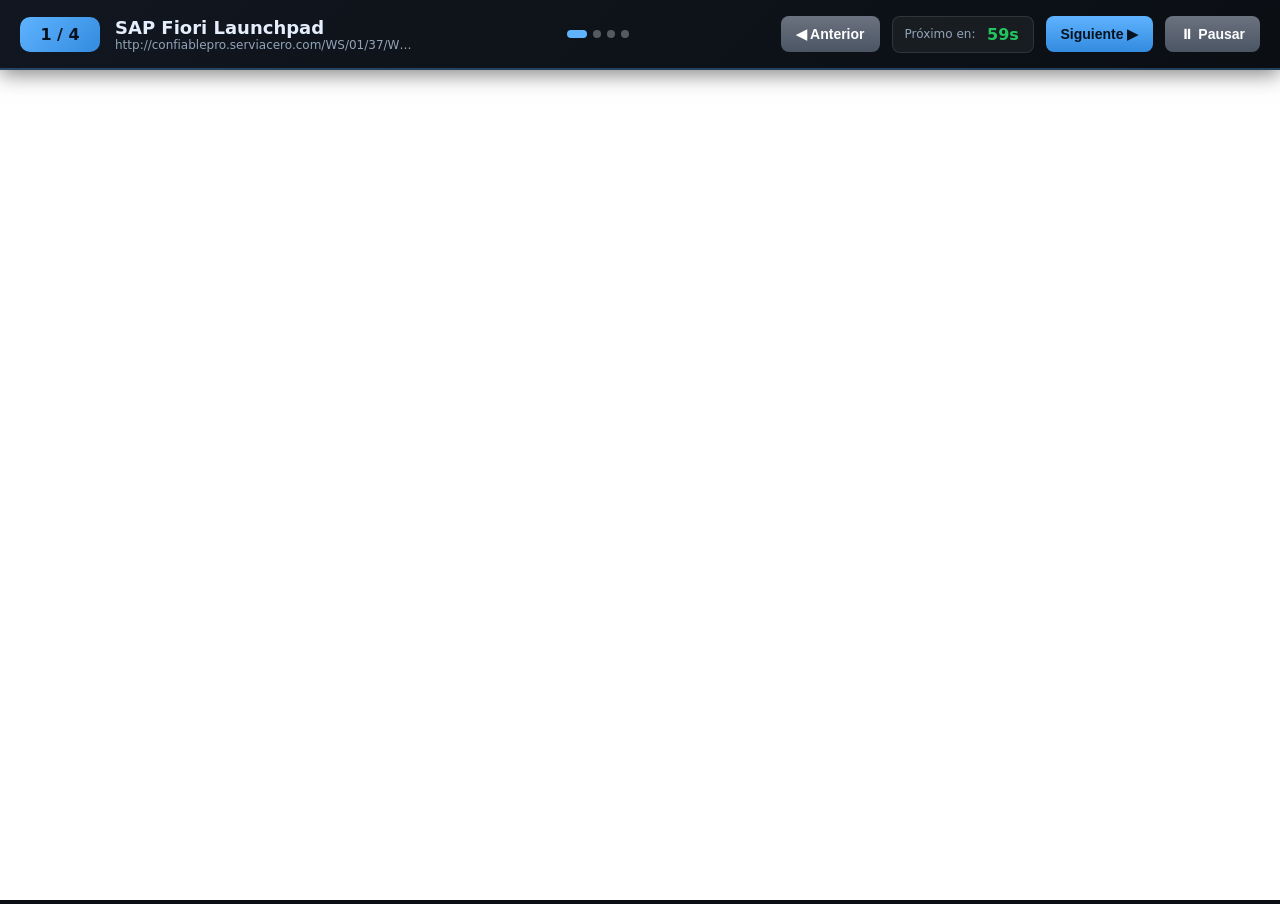
==== commit 70d5efac: "Update index.html" ====
--- a/index.html
+++ b/index.html
@@ -2,566 +2,548 @@
 <html lang="es">
 <head>
   <meta charset="utf-8" />
-  <title>Carousel 4 páginas (1 min c/u) con refresh al mostrar</title>
+  <title>Carrusel Orbis - Vista Integrada</title>
   <meta name="viewport" content="width=device-width, initial-scale=1" />
   <style>
-    :root {
-      --bg: #0b0f14;
-      --card: #121821;
-      --muted: #93a3b8;
-      --accent: #4a    ;
-      --warn: #f59e0b;
-      --err: #ef4444;
-      --radius: 16      // Disparamos inmediatamente el primer "mostrar + refresh" solo si no es popup mode
-      if (!POPUP_MODE) {
-        currentIndex = -1;
-        next();
-      }
-    }
-    * { box-sizing: border-box; }
+    * {
+      margin: 0;
+      padding: 0;
+      box-sizing: border-box;
+    }
+
     body {
-      margin: 0; font-family: ui-sans-serif, system-ui, -apple-system, Segoe UI, Roboto, Inter, Arial, "Noto Sans", "Segoe UI";
-      background: radial-gradient(1200px 600px at 20% -20%, #1a2433 0%, #0b0f14 60%);
+      font-family: ui-sans-serif, system-ui, Arial, sans-serif;
+      background: #0b0f14;
+      color: white;
+      height: 100vh;
+      overflow: hidden;
+    }
+    
+    /* Panel de control superior */
+    .control-panel {
+      background: linear-gradient(135deg, rgba(18,24,33,0.95), rgba(11,15,20,0.98));
+      border-bottom: 2px solid rgba(91,179,255,0.3);
+      padding: 12px 20px;
+      display: flex;
+      justify-content: space-between;
+      align-items: center;
+      height: 70px;
+      box-shadow: 0 4px 20px rgba(0,0,0,0.5);
+      backdrop-filter: blur(10px);
+      position: relative;
+      z-index: 1000;
+    }
+
+    /* Información de página */
+    .page-info {
+      display: flex;
+      align-items: center;
+      gap: 15px;
+    }
+
+    .page-number {
+      background: linear-gradient(135deg, #5fb3ff, #338bdf);
+      color: #07121f;
+      padding: 8px 12px;
+      border-radius: 10px;
+      font-weight: bold;
+      font-size: 16px;
+      min-width: 80px;
+      text-align: center;
+    }
+
+    .page-name {
       color: #e5eefc;
-      min-height: 100svh; display: grid; place-items: center; padding: 28px;
-    }
-    .wrap {
-      width: min(100%, 1000px); background: linear-gradient(180deg, rgba(255,255,255,0.06), rgba(255,255,255,0.02));
-      border: 1px solid rgba(255,255,255,0.08); border-radius: var(--radius);
-      box-shadow: 0 10px 40px rgba(0,0,0,0.35);
+      font-size: 18px;
+      font-weight: 600;
+    }
+
+    .page-url {
+      color: #93a3b8;
+      font-size: 12px;
+      max-width: 300px;
+      overflow: hidden;
+      text-overflow: ellipsis;
+      white-space: nowrap;
+    }
+
+    /* Controles de navegación */
+    .nav-controls {
+      display: flex;
+      align-items: center;
+      gap: 12px;
+    }
+
+    .nav-btn {
+      background: linear-gradient(180deg, #6b7280, #4b5563);
+      border: none;
+      border-radius: 8px;
+      color: white;
+      padding: 10px 15px;
+      cursor: pointer;
+      font-size: 14px;
+      font-weight: 600;
+      transition: all 0.2s;
+      display: flex;
+      align-items: center;
+      gap: 5px;
+    }
+
+    .nav-btn:hover {
+      transform: translateY(-2px);
+      background: linear-gradient(180deg, #7c3aed, #5b21b6);
+      box-shadow: 0 4px 15px rgba(124,58,237,0.4);
+    }
+
+    .nav-btn.next {
+      background: linear-gradient(180deg, #5fb3ff, #338bdf);
+      color: #07121f;
+    }
+
+    .nav-btn.next:hover {
+      background: linear-gradient(180deg, #22c55e, #16a34a);
+    }
+
+    /* Countdown */
+    .countdown-container {
+      display: flex;
+      align-items: center;
+      gap: 10px;
+      background: rgba(255,255,255,0.05);
+      padding: 8px 12px;
+      border-radius: 8px;
+      border: 1px solid rgba(255,255,255,0.1);
+    }
+
+    .countdown-label {
+      font-size: 12px;
+      color: #93a3b8;
+    }
+
+    .countdown {
+      font-size: 16px;
+      font-weight: bold;
+      color: #f59e0b;
+      min-width: 35px;
+      text-align: center;
+    }
+
+    .countdown.warning {
+      color: #ef4444;
+    }
+
+    .countdown.good {
+      color: #22c55e;
+    }
+
+    /* Indicadores de página */
+    .page-indicators {
+      display: flex;
+      gap: 6px;
+      margin: 0 15px;
+    }
+
+    .indicator {
+      width: 8px;
+      height: 8px;
+      border-radius: 50%;
+      background: rgba(255,255,255,0.3);
+      transition: all 0.3s;
+    }
+
+    .indicator.active {
+      background: #5fb3ff;
+      width: 20px;
+      border-radius: 4px;
+    }
+
+    /* Contenedor del iframe */
+    .iframe-container {
+      height: calc(100vh - 70px);
+      width: 100%;
+      position: relative;
+      background: #000;
+    }
+
+    .page-iframe {
+      width: 100%;
+      height: 100%;
+      border: none;
+      background: white;
+    }
+
+    /* Loading overlay */
+    .loading-overlay {
+      position: absolute;
+      top: 0;
+      left: 0;
+      right: 0;
+      bottom: 0;
+      background: rgba(11,15,20,0.9);
+      display: flex;
+      flex-direction: column;
+      justify-content: center;
+      align-items: center;
+      color: white;
+      z-index: 100;
+    }
+
+    .loading-spinner {
+      width: 40px;
+      height: 40px;
+      border: 4px solid rgba(91,179,255,0.2);
+      border-top: 4px solid #5fb3ff;
+      border-radius: 50%;
+      animation: spin 1s linear infinite;
+      margin-bottom: 20px;
+    }
+
+    @keyframes spin {
+      0% { transform: rotate(0deg); }
+      100% { transform: rotate(360deg); }
+    }
+
+    .loading-text {
+      font-size: 16px;
+      color: #93a3b8;
+    }
+
+    /* Estado paused */
+    .paused {
+      background: linear-gradient(180deg, #f59e0b, #d97706) !important;
+      color: white !important;
+    }
+
+    /* Error message */
+    .error-message {
       padding: 20px;
-    }
-    header { display: flex; align-items: center; justify-content: space-between; gap: 12px; margin-bottom: 10px; }
-    h1 { font-size: clamp(18px, 2.4vw, 24px); margin: 0; font-weight: 700; letter-spacing: 0.2px; }
-    .muted { color: var(--muted); font-size: 14px; }
-    .card { background: var(--card); border: 1px solid rgba(255,255,255,0.08); border-radius: var(--radius); padding: 16px; }
-    .row { display: grid; gap: 12px; grid-template-columns: 1fr auto; align-items: center; }
-    .btn {
-      appearance: none; border: 0; border-radius: 10px; padding: 10px 14px; font-weight: 600;
-      background: linear-gradient(180deg, #5fb3ff, #338bdf); color: #07121f; cursor: pointer;
-      box-shadow: 0 6px 20px rgba(74,167,255,0.35);
-    }
-    .btn:disabled { opacity: .55; cursor: not-allowed; }
-    .btn.secondary { background: linear-gradient(180deg, #d1d5db, #9ca3af); color: #111827; box-shadow: none; }
-    .grid { display: grid; gap: 10px; margin-top: 10px; }
-    .list { display: grid; grid-template-columns: 40px 1fr 120px 90px; gap: 10px; align-items: center; }
-    .badge { font-size: 12px; padding: 4px 8px; border-radius: 999px; border: 1px solid rgba(255,255,255,0.15); color: #dbeafe; }
-    .badge.sap { border-color: rgba(34,197,94,.4); color: #bbf7d0; }
-    .kpi { display: flex; gap: 10px; flex-wrap: wrap; }
-    .chip { background: rgba(255,255,255,0.06); border: 1px solid rgba(255,255,255,0.1); padding: 8px 10px; border-radius: 999px; font-size: 13px; }
-    .status { margin-top: 10px; font-size: 13px; }
-    .status b { color: #e5eefc; }
-    .hint { font-size: 12px; color: var(--muted); margin-top: 8px; }
-    .danger { color: var(--err); }
-    footer { margin-top: 14px; display: flex; justify-content: space-between; align-items: center; gap: 10px; }
-    code { font-family: ui-monospace, SFMono-Regular, Menlo, Consolas, "Liberation Mono", monospace; font-size: 12px; color: #c7d2fe; }
-    .edit-input { background: #0f172a; border: 1px solid rgba(255,255,255,0.2); color: #e5eefc; padding: 4px 8px; border-radius: 6px; font-size: 12px; width: 100%; }
-    .edit-input:focus { outline: none; border-color: var(--accent); }
-    .edit-row { display: grid; grid-template-columns: 40px 2fr 1fr 120px 90px; gap: 10px; align-items: center; }
-    .edit-row input[type="text"] { font-size: 11px; }
-    .edit-row select { background: #0f172a; border: 1px solid rgba(255,255,255,0.2); color: #e5eefc; padding: 4px 6px; border-radius: 6px; font-size: 11px; }
+      text-align: center;
+      color: #ef4444;
+      background: rgba(239,68,68,0.1);
+      border: 1px solid rgba(239,68,68,0.3);
+      border-radius: 8px;
+      margin: 20px;
+    }
+
+    /* Responsive */
+    @media (max-width: 768px) {
+      .control-panel {
+        padding: 8px 10px;
+        height: 60px;
+      }
+
+      .page-name {
+        font-size: 14px;
+      }
+
+      .page-url {
+        display: none;
+      }
+
+      .nav-btn {
+        padding: 8px 10px;
+        font-size: 12px;
+      }
+
+      .iframe-container {
+        height: calc(100vh - 60px);
+      }
+    }
   </style>
 </head>
 <body>
-  <div class="wrap">
-    <header>
-      <h1>Carousel 4 páginas — 1 minuto por vista (ventana única)</h1>
-      <span class="badge">Web HTML/CSS/JS</span>
-    </header>
-
-    <div class="card grid">
-      <div class="row">
-        <div class="kpi">
-          <span class="chip">Rotación: <b id="intervalLabel">60 s</b></span>
-          <span class="chip">Modo: <b id="modeLabel">Pop-ups</b></span>
-          <span class="chip">Activa: <b id="activeLabel">No</b></span>
-          <span class="chip" id="countdownChip" style="display:none;">Próximo en: <b id="countdown">--</b></span>
-        </div>
-        <div style="display:flex; gap:8px;">
-          <button id="startBtn" class="btn">Iniciar</button>
-          <button id="stopBtn" class="btn secondary" disabled>Detener</button>
-          <button id="nextBtn" class="btn secondary" disabled>Siguiente ahora</button>
-          <button id="debugBtn" class="btn secondary" style="font-size:11px;">Debug</button>
-          <button id="editBtn" class="btn secondary" style="font-size:11px;">✏ Editar</button>
-          <button id="saveBtn" class="btn" style="font-size:11px; display:none;">✅ Guardar</button>
-        </div>
-      </div>
-
-      <div class="list muted" style="font-weight:600; opacity:.9;">
-        <div>#</div><div id="listHeader">URL</div><div>Tipo</div><div>Últ. refresh</div>
-      </div>
-      <div id="list"></div>
-
-      <div class="hint">
-        • Al iniciar se abrirá 1 ventana popup (permite pop-ups).<br/>
-        • Cada minuto la ventana cambiará automáticamente a la siguiente página.<br/>
-        • Para SAP con SSO, inicia sesión una vez y se mantendrá la sesión durante todo el ciclo.
+  <!-- Panel de Control Superior -->
+  <div class="control-panel">
+    <div class="page-info">
+      <div class="page-number" id="pageNumber">1 / 4</div>
+      <div>
+        <div class="page-name" id="pageName">Cargando...</div>
+        <div class="page-url" id="pageUrl">...</div>
       </div>
     </div>
 
-    <footer class="muted">
-      <div>
-        <b>Nota sobre SAP y sesiones:</b> usando una sola ventana popup se mantienen todas las sesiones activas. La ventana navega entre las diferentes URLs manteniendo cookies y autenticación SSO.
+    <div class="page-indicators" id="indicators">
+      <div class="indicator active"></div>
+      <div class="indicator"></div>
+      <div class="indicator"></div>
+      <div class="indicator"></div>
+    </div>
+
+    <div class="nav-controls">
+      <button class="nav-btn" id="prevBtn">
+        ◀ Anterior
+      </button>
+      
+      <div class="countdown-container">
+        <span class="countdown-label">Próximo en:</span>
+        <span class="countdown" id="countdown">60s</span>
       </div>
-      <div>
-        Intervalo (s): <input id="intervalInput" type="number" min="10" step="5" value="60" style="width:80px; padding:6px; border-radius:8px; border:1px solid rgba(255,255,255,.15); background:#0f172a; color:#e5eefc;">
-      </div>
-    </footer>
+
+      <button class="nav-btn next" id="nextBtn">
+        Siguiente ▶
+      </button>
+
+      <button class="nav-btn" id="pauseBtn">
+        ⏸ Pausar
+      </button>
+    </div>
   </div>
 
+  <!-- Contenedor del Iframe -->
+  <div class="iframe-container">
+    <iframe class="page-iframe" id="mainIframe" src="about:blank"></iframe>
+    
+    <div class="loading-overlay" id="loadingOverlay">
+      <div class="loading-spinner"></div>
+      <div class="loading-text">Cargando página...</div>
+    </div>
+  </div>
+
   <script>
-    /*************** CONFIG ****************/
-    // Lista de páginas a rotar (ajusta tus URLs)
+    // URLs originales - las que tenías antes
     const PAGES = [
-      { name: "SAP Fiori - Vista 1", url: "http://confiablepro.serviacero.com/WS/01/37/WS01.37.09D.aspx", type: "web" },
-      { name: "SAP Fiori - Vista 2", url: "http://confiable.serviacero.com/RE/01/37/RE01.37-10.aspx", type: "web" },
-      { name: "Dashboard", url: "https://my407367.s4hana.cloud.sap/ui#PurchaseOrderItem-monitorPurDocItems&/?sap-iapp-state--history=TASP48AED8OZYI0BTH47XUTFQWYBJDV04UZ8QC90C&sap-iapp-state=ASJSAV5RWSMGIJ1I7NTPVW2SOUTF9H1TY7YZA2KN", type: "sap" },
-      { name: "Status", url: "https://aq3jyxu3n.accounts.cloud.sap/saml2/idp/sso/aq3jyxu3n.accounts.ondemand.com", type: "sap" }
+      {
+        name: 'SAP Fiori Launchpad',
+        url: 'http://confiablepro.serviacero.com/WS/01/37/WS01.37.09D.aspx'
+      },
+      {
+        name: 'Dashboard Web',  
+        url: 'http://confiable.serviacero.com/RE/01/37/RE01.37-10.aspx'
+      },
+      {
+        name: 'Web Intelligence',
+        url: 'https://my407367.s4hana.cloud.sap/ui#PurchaseOrderItem-monitorPurDocItems&/?sap-iapp-state--history=TASP48AED8OZYI0BTH47XUTFQWYBJDV04UZ8QC90C&sap-iapp-state=ASJSAV5RWSMGIJ1I7NTPVW2SOUTF9H1TY7YZA2KN'
+      },
+      {
+        name: 'Crystal Reports',
+        url: 'https://my407367.s4hana.cloud.sap/ui#PurchaseOrderItem-monitorPurDocItems&/?sap-iapp-state--history=TASP48AED8OZYI0BTH47XUTFQWYBJDV04UZ8QC90C&sap-iapp-state=ASJSAV5RWSMGIJ1I7NTPVW2SOUTF9H1TY7YZA2KN'
+      }
     ];
 
-    const POPUP_MODE = true;
-    //
-
-    // Estado
-    let popupWindow = null;     // Una sola ventana popup
-    let currentIndex = -1;      // índice activo
-    let timer = null;           // setInterval
-    let rotationMs = 60000;     // por defecto (puede cambiar por input)
-    let started = false;
-    let countdownTimer = null;  // Timer para el countdown visual
-    let nextChangeTime = null;  // Tiempo del próximo cambio
-
-    // UI
-    const listEl = document.getElementById('list');
-    const intervalInput = document.getElementById('intervalInput');
-    const intervalLabel = document.getElementById('intervalLabel');
-    const modeLabel = document.getElementById('modeLabel');
-    const activeLabel = document.getElementById('activeLabel');
-    const startBtn = document.getElementById('startBtn');
-    const stopBtn = document.getElementById('stopBtn');
-    const nextBtn = document.getElementById('nextBtn');
-    const debugBtn = document.getElementById('debugBtn');
-    const editBtn = document.getElementById('editBtn');
-    const saveBtn = document.getElementById('saveBtn');
-    const countdownChip = document.getElementById('countdownChip');
-    const countdownEl = document.getElementById('countdown');
-    modeLabel.textContent = POPUP_MODE ? 'Pop-ups' : 'Iframes';
-
-    // Variable para modo edición
-    let editMode = false;
-    let editedPages = [...PAGES]; // Copia de las páginas para editar
-
-    function fmtTime(d = new Date()) {
-      return d.toLocaleTimeString([], { hour: '2-digit', minute: '2-digit', second: '2-digit' });
-    }
-
-    function startCountdown() {
-      nextChangeTime = Date.now() + rotationMs;
-      countdownChip.style.display = 'inline-block';
-      
-      if (countdownTimer) clearInterval(countdownTimer);
-      countdownTimer = setInterval(() => {
-        const remaining = Math.max(0, nextChangeTime - Date.now());
-        const seconds = Math.ceil(remaining / 1000);
-        countdownEl.textContent = seconds + 's';
-        
-        if (remaining <= 0) {
-          countdownEl.textContent = '¡Cambiando!';
+    // Estado del carrusel
+    let currentPageIndex = 0;
+    let countdownValue = 60;
+    let countdownTimer = null;
+    let autoAdvanceTimer = null;
+    let isPaused = false;
+
+    // Elementos del DOM
+    let mainIframe = null;
+    let loadingOverlay = null;
+    let pageNumber = null;
+    let pageName = null;
+    let pageUrl = null;
+    let countdown = null;
+    let prevBtn = null;
+    let nextBtn = null;
+    let pauseBtn = null;
+    let indicators = null;
+
+    // Inicializar cuando se carga la página
+    document.addEventListener('DOMContentLoaded', function() {
+      initializeCarousel();
+    });
+
+    function initializeCarousel() {
+      // Obtener referencias a elementos del DOM
+      mainIframe = document.getElementById('mainIframe');
+      loadingOverlay = document.getElementById('loadingOverlay');
+      pageNumber = document.getElementById('pageNumber');
+      pageName = document.getElementById('pageName');
+      pageUrl = document.getElementById('pageUrl');
+      countdown = document.getElementById('countdown');
+      prevBtn = document.getElementById('prevBtn');
+      nextBtn = document.getElementById('nextBtn');
+      pauseBtn = document.getElementById('pauseBtn');
+      indicators = document.getElementById('indicators');
+
+      // Configurar event listeners
+      prevBtn.addEventListener('click', goToPreviousPage);
+      nextBtn.addEventListener('click', goToNextPage);
+      pauseBtn.addEventListener('click', togglePause);
+
+      // Configurar evento de carga del iframe
+      mainIframe.addEventListener('load', function() {
+        hideLoading();
+        console.log('✅ Página cargada:', PAGES[currentPageIndex].name);
+      });
+
+      mainIframe.addEventListener('error', function(e) {
+        console.error('❌ Error cargando página:', e);
+        showErrorMessage('Error de conexión - Mixed Content bloqueado');
+      });
+
+      // Timeout para detectar páginas que no cargan (CORS/Mixed Content)
+      let loadTimeout;
+      
+      function checkLoadStatus() {
+        loadTimeout = setTimeout(function() {
+          if (loadingOverlay.style.display !== 'none') {
+            console.warn('⚠️ Página bloqueada por Mixed Content o CORS');
+            showErrorMessage('Esta página no se puede cargar en iframe (Mixed Content o X-Frame-Options)');
+          }
+        }, 8000);
+      }
+
+      // Limpiar timeout cuando la página se carga
+      mainIframe.addEventListener('load', function() {
+        clearTimeout(loadTimeout);
+      });
+
+      // Comenzar el carrusel
+      loadCurrentPage();
+      startAutoAdvance();
+    }
+
+    function loadCurrentPage() {
+      const page = PAGES[currentPageIndex];
+      
+      showLoading();
+      updatePageInfo();
+      updateIndicators();
+      
+      // Cargar la página en el iframe
+      mainIframe.src = page.url;
+      
+      // Timeout para detectar páginas bloqueadas
+      setTimeout(function() {
+        if (loadingOverlay.style.display !== 'none') {
+          console.warn('⚠️ Página puede estar bloqueada');
+          showErrorMessage('Página bloqueada - Revisa Mixed Content');
+        }
+      }, 8000);
+    }
+
+    function updatePageInfo() {
+      const page = PAGES[currentPageIndex];
+      pageNumber.textContent = `${currentPageIndex + 1} / ${PAGES.length}`;
+      pageName.textContent = page.name;
+      pageUrl.textContent = page.url;
+    }
+
+    function updateIndicators() {
+      const indicatorElements = indicators.children;
+      for (let i = 0; i < indicatorElements.length; i++) {
+        if (i === currentPageIndex) {
+          indicatorElements[i].classList.add('active');
+        } else {
+          indicatorElements[i].classList.remove('active');
+        }
+      }
+    }
+
+    function showLoading() {
+      loadingOverlay.innerHTML = `
+        <div class="loading-spinner"></div>
+        <div class="loading-text">Cargando página...</div>
+      `;
+      loadingOverlay.style.display = 'flex';
+    }
+
+    function hideLoading() {
+      loadingOverlay.style.display = 'none';
+    }
+
+    function showErrorMessage(message) {
+      loadingOverlay.innerHTML = `
+        <div style="text-align: center; max-width: 500px;">
+          <div style="font-size: 48px; margin-bottom: 20px;">⚠️</div>
+          <div style="font-size: 18px; color: #ef4444; margin-bottom: 10px;">Error de carga</div>
+          <div style="font-size: 14px; color: #93a3b8; margin-bottom: 20px; line-height: 1.5;">
+            ${message}
+          </div>
+          <div style="margin-bottom: 15px; padding: 10px; background: rgba(239,68,68,0.1); border-radius: 5px; font-size: 12px;">
+            <strong>Solución:</strong> Las URLs HTTP no funcionan en GitHub Pages (HTTPS). 
+            Necesitas URLs HTTPS que permitan iframe.
+          </div>
+          <button onclick="goToNextPage()" style="
+            background: #5fb3ff; color: white; padding: 10px 20px; 
+            border: none; border-radius: 5px; cursor: pointer; margin: 5px;
+          ">Siguiente página ▶</button>
+          <button onclick="window.location.reload()" style="
+            background: #6b7280; color: white; padding: 10px 20px; 
+            border: none; border-radius: 5px; cursor: pointer; margin: 5px;
+          ">🔄 Reintentar</button>
+        </div>
+      `;
+      loadingOverlay.style.display = 'flex';
+    }
+
+    function goToNextPage() {
+      currentPageIndex = (currentPageIndex + 1) % PAGES.length;
+      loadCurrentPage();
+      resetCountdown();
+    }
+
+    function goToPreviousPage() {
+      currentPageIndex = currentPageIndex === 0 ? PAGES.length - 1 : currentPageIndex - 1;
+      loadCurrentPage();
+      resetCountdown();
+    }
+
+    function togglePause() {
+      isPaused = !isPaused;
+      
+      if (isPaused) {
+        pauseBtn.textContent = '▶ Reanudar';
+        pauseBtn.classList.add('paused');
+        clearInterval(countdownTimer);
+        clearTimeout(autoAdvanceTimer);
+      } else {
+        pauseBtn.textContent = '⏸ Pausar';
+        pauseBtn.classList.remove('paused');
+        startAutoAdvance();
+      }
+    }
+
+    function startAutoAdvance() {
+      if (isPaused) return;
+      
+      countdownValue = 60;
+      updateCountdownDisplay();
+      
+      // Timer para el countdown
+      countdownTimer = setInterval(function() {
+        if (!isPaused) {
+          countdownValue--;
+          updateCountdownDisplay();
         }
       }, 1000);
-    }
-
-    function stopCountdown() {
-      countdownChip.style.display = 'none';
-      if (countdownTimer) {
-        clearInterval(countdownTimer);
-        countdownTimer = null;
-      }
-    }
-
-    function renderList() {
-      listEl.innerHTML = "";
-      const headerEl = document.getElementById('listHeader');
-      
-      if (editMode) {
-        // Actualizar encabezado para modo edición
-        headerEl.innerHTML = 'Nombre &nbsp;&nbsp;&nbsp;&nbsp;&nbsp;&nbsp;&nbsp;&nbsp;&nbsp;&nbsp;&nbsp;&nbsp;&nbsp;&nbsp;&nbsp;&nbsp;&nbsp;&nbsp;&nbsp;&nbsp; URL';
-        
-        // Vista de edición
-        editedPages.forEach((p, i) => {
-          const row = document.createElement('div');
-          row.className = 'edit-row';
-          row.innerHTML = `
-            <div>${i+1}</div>
-            <input type="text" class="edit-input" data-field="name" data-index="${i}" value="${p.name}" placeholder="Nombre de la página">
-            <input type="text" class="edit-input" data-field="url" data-index="${i}" value="${p.url}" placeholder="URL completa">
-            <select class="edit-input" data-field="type" data-index="${i}">
-              <option value="sap" ${p.type === 'sap' ? 'selected' : ''}>SAP</option>
-              <option value="web" ${p.type === 'web' ? 'selected' : ''}>Web</option>
-            </select>
-            <div id="ts-${i}" class="muted">—</div>
-          `;
-          listEl.appendChild(row);
-        });
-        
-        // Agregar evento para actualizar los datos mientras se edita
-        listEl.addEventListener('input', (e) => {
-          if (e.target.matches('.edit-input')) {
-            const index = parseInt(e.target.dataset.index);
-            const field = e.target.dataset.field;
-            editedPages[index][field] = e.target.value;
-          }
-        });
-        
-      } else {
-        // Restaurar encabezado normal
-        headerEl.textContent = 'URL';
-        
-        // Vista normal
-        editedPages.forEach((p, i) => {
-          const row = document.createElement('div');
-          row.className = 'list';
-          row.innerHTML = `
-            <div>${i+1}</div>
-            <div style="overflow:hidden;text-overflow:ellipsis;white-space:nowrap;" title="${p.url}">
-              ${p.name} <span class="muted">—</span> <code>${p.url}</code>
-            </div>
-            <div><span class="badge ${p.type === 'sap' ? 'sap' : ''}">${p.type === 'sap' ? 'SAP' : 'Web'}</span></div>
-            <div id="ts-${i}" class="muted">—</div>
-          `;
-          listEl.appendChild(row);
-        });
-      }
-    }
-
-    renderList();
-
-    intervalInput.addEventListener('input', () => {
-      const s = Math.max(10, Number(intervalInput.value) || 60);
-      intervalInput.value = s;
-      rotationMs = s * 1000;
-      intervalLabel.textContent = s + ' s';
-      
-      // Si hay un timer activo, lo reiniciamos con el nuevo intervalo
-      if (timer && started) {
-        console.log('Reiniciando timer con nuevo intervalo:', s + 's');
-        clearInterval(timer);
-        timer = setInterval(() => {
-          console.log(`Timer ejecutándose - próximo cambio automático`);
-          next();
-        }, rotationMs);
-      }
+      
+      // Timer para avanzar automáticamente
+      autoAdvanceTimer = setTimeout(function() {
+        if (!isPaused) {
+          goToNextPage();
+        }
+      }, 60000);
+    }
+
+    function resetCountdown() {
+      clearInterval(countdownTimer);
+      clearTimeout(autoAdvanceTimer);
+      startAutoAdvance();
+    }
+
+    function updateCountdownDisplay() {
+      countdown.textContent = countdownValue + 's';
+      
+      // Cambiar color basado en el tiempo restante
+      countdown.className = 'countdown';
+      if (countdownValue <= 10) {
+        countdown.classList.add('warning');
+      } else if (countdownValue > 45) {
+        countdown.classList.add('good');
+      }
+    }
+
+    // Limpiar timers al cerrar la página
+    window.addEventListener('beforeunload', function() {
+      clearInterval(countdownTimer);
+      clearTimeout(autoAdvanceTimer);
     });
 
-    function openPopupWindow() {
-      // Tamaño pantalla disponible
-      const w = screen.availWidth, h = screen.availHeight;
-      const features = `popup=yes,toolbar=yes,location=yes,status=yes,menubar=yes,scrollbars=yes,resizable=yes,left=0,top=0,width=${w},height=${h}`;
-
-      console.log('Verificando ventana popup única...');
-      
-      // Si ya existe una ventana y está abierta, la reutilizamos
-      if (popupWindow && !popupWindow.closed) {
-        console.log('Ventana popup existente detectada, reutilizando...');
-        try {
-          popupWindow.focus();
-          return true;
-        } catch(e) {
-          console.warn('Error enfocando ventana existente:', e);
-        }
-      }
-      
-      // Solo abrimos nueva ventana si no existe o está cerrada
-      const firstPage = editedPages[0];
-      popupWindow = window.open(firstPage.url, 'OrbisCarouselWindow', features);
-      
-      if (!popupWindow) {
-        console.error('No se pudo abrir la ventana popup - bloqueada por el navegador');
-        alert('El navegador bloqueó la ventana popup. Permite ventanas emergentes para este sitio y vuelve a presionar "Iniciar".');
-        return false;
-      }
-      
-      console.log(`Ventana popup abierta con: ${firstPage.name}`);
-      return true;
-    }
-
-    function refreshTarget(win, url) {
-      // Validamos que la ventana esté disponible
-      if (!win || win.closed) {
-        console.error('Ventana cerrada, no se puede refrescar');
-        return false;
-      }
-      
-      try {
-        // Navegamos directamente a la nueva URL
-        win.location.href = url;
-        console.log('Ventana navegada correctamente a:', url);
-        return true;
-      } catch (e) {
-        console.warn('Error navegando, intentando con location.replace:', e);
-        // Fallback
-        try { 
-          win.location.replace(url);
-          console.log('Ventana navegada con replace a:', url);
-          return true;
-        } catch(e2) { 
-          console.error('Error total al navegar ventana:', e2);
-          return false;
-        }
-      }
-    }
-
-    function next() {
-      if (!started) {
-        console.log('next() llamado pero carousel no está iniciado');
-        return;
-      }
-      
-      currentIndex = (currentIndex + 1) % editedPages.length;
-      const page = editedPages[currentIndex];
-      
-      console.log(`[${fmtTime()}] Cambiando a página ${currentIndex + 1}/${editedPages.length}: ${page.name}`);
-
-      if (POPUP_MODE) {
-        // Verificamos que la ventana popup siga abierta
-        if (!popupWindow || popupWindow.closed) {
-          console.log('⚠ Ventana popup cerrada por el usuario - deteniendo carousel');
-          alert('La ventana popup fue cerrada. El carousel se ha detenido.');
-          stop();
-          return;
-        }
-        
-        // La ventana está abierta, navegamos a la nueva página
-        try {
-          popupWindow.focus();
-          console.log(`Ventana popup enfocada`);
-        } catch(e) { 
-          console.warn(`Error enfocando ventana popup:`, e);
-        }
-        
-        // Navegamos a la nueva página
-        try {
-          const navigated = refreshTarget(popupWindow, page.url);
-          if (navigated) {
-            console.log(`✓ Navegado exitosamente a: ${page.name}`);
-          } else {
-            console.warn(`⚠ No se pudo navegar a: ${page.name}`);
-          }
-        } catch(e) {
-          console.error(`✗ Error navegando a ${page.name}:`, e);
-        }
-      } else {
-        // MODO IFRAME
-        console.log(`Mostrando iframe para página ${currentIndex + 1}`);
-        try {
-          showIframe(page);
-          console.log(`✓ Iframe ${currentIndex + 1} mostrado exitosamente`);
-        } catch(e) {
-          console.error(`✗ Error mostrando iframe ${currentIndex + 1}:`, e);
-        }
-      }
-
-      // Siempre actualizamos la UI independientemente de errores
-      const ts = document.getElementById(`ts-${currentIndex}`);
-      if (ts) ts.textContent = fmtTime();
-      activeLabel.textContent = `${currentIndex+1}/${editedPages.length}`;
-      
-      // Reiniciar countdown si está activo
-      if (started) {
-        startCountdown();
-      }
-      
-      console.log(`[${fmtTime()}] Cambio a página ${currentIndex + 1} finalizado. Próximo en ${rotationMs/1000}s`);
-    }
-
-    // ---- IFRAME MODE (opcional, no recomendado para SAP) ----
-    let iframeEl = null;
-    function setupIframe() {
-      if (iframeEl) return;
-      iframeEl = document.createElement('iframe');
-      iframeEl.setAttribute('title', 'Carousel Frame');
-      iframeEl.style.cssText = 'width:100%;height:70vh;border:1px solid rgba(255,255,255,0.15);border-radius:12px;background:#0b1220;';
-      document.querySelector('.card').appendChild(iframeEl);
-    }
-    function showIframe(page) {
-      setupIframe();
-      const sep = page.url.includes('?') ? '&' : '?';
-      iframeEl.src = page.url + sep + 'r=' + Date.now();
-    }
-
-    function start() {
-      if (started) return;
-      console.log('Iniciando carousel con ventana única...');
-      
-      // Abrimos una sola ventana popup si estamos en modo pop-up
-      if (POPUP_MODE) {
-        const ok = openPopupWindow();
-        if (!ok) return;
-        currentIndex = 0; // Empezamos desde la primera página
-      }
-      started = true;
-      activeLabel.textContent = '1/' + editedPages.length;
-      startBtn.disabled = true;
-      stopBtn.disabled = false;
-      nextBtn.disabled = false;
-
-      // Disparamos inmediatamente el primer “mostrar + refresh”
-      currentIndex = -1;
-      next();
-
-      // y programamos la rotación
-      timer = setInterval(() => {
-        console.log(`[${fmtTime()}] Timer ejecutándose - iniciando cambio automático`);
-        next();
-      }, rotationMs);
-      
-      // Iniciamos el countdown visual
-      startCountdown();
-      
-      console.log(`Carousel iniciado con intervalo de ${rotationMs/1000}s - Timer ID: ${timer}`);
-    }
-
-    function stop() {
-      console.log('Deteniendo carousel...');
-      started = false;
-      startBtn.disabled = false;
-      stopBtn.disabled = true;
-      nextBtn.disabled = true;
-      activeLabel.textContent = 'No';
-      
-      if (timer) { 
-        clearInterval(timer); 
-        timer = null; 
-        console.log('Timer detenido');
-      }
-      
-      stopCountdown();
-      
-      // Opcionalmente cerrar la ventana popup
-      // if (popupWindow && !popupWindow.closed) {
-      //   popupWindow.close();
-      //   console.log('Ventana popup cerrada');
-      // }
-    }
-
-    startBtn.addEventListener('click', start);
-    stopBtn.addEventListener('click', stop);
-    nextBtn.addEventListener('click', next);
-    
-    // Funcionalidad de edición
-    editBtn.addEventListener('click', () => {
-      if (started) {
-        alert('Detén el carousel antes de editar las páginas');
-        return;
-      }
-      
-      editMode = true;
-      editBtn.style.display = 'none';
-      saveBtn.style.display = 'inline-block';
-      startBtn.disabled = true;
-      
-      renderList();
-      console.log('Modo edición activado');
-    });
-    
-    saveBtn.addEventListener('click', () => {
-      // Validar que todas las páginas tengan datos válidos
-      let valid = true;
-      for (let i = 0; i < editedPages.length; i++) {
-        if (!editedPages[i].name.trim() || !editedPages[i].url.trim()) {
-          alert(`La página ${i + 1} necesita nombre y URL`);
-          valid = false;
-          break;
-        }
-        if (!editedPages[i].url.startsWith('http://') && !editedPages[i].url.startsWith('https://')) {
-          alert(`La URL de la página ${i + 1} debe comenzar con http:// o https://`);
-          valid = false;
-          break;
-        }
-      }
-      
-      if (valid) {
-        editMode = false;
-        editBtn.style.display = 'inline-block';
-        saveBtn.style.display = 'none';
-        startBtn.disabled = false;
-        
-        renderList();
-        console.log('Páginas guardadas:', editedPages);
-        alert('✅ Páginas guardadas correctamente');
-      }
-    });
-    
-    // Función de diagnóstico
-    debugBtn.addEventListener('click', () => {
-      console.log('=== DIAGNÓSTICO DEL CAROUSEL (VENTANA ÚNICA) ===');
-      console.log('Started:', started);
-      console.log('Current Index:', currentIndex);
-      console.log('Timer:', timer ? `Activo (ID: ${timer})` : 'Inactivo');
-      console.log('Rotation Ms:', rotationMs);
-      
-      if (popupWindow) {
-        if (popupWindow.closed) {
-          console.log('Popup Window: cerrada');
-        } else {
-          try {
-            console.log('Popup Window: abierta -', popupWindow.location.href);
-          } catch(e) {
-            console.log('Popup Window: abierta (cross-origin)');
-          }
-        }
-      } else {
-        console.log('Popup Window: null');
-      }
-      
-      console.log('Páginas en rotación:', editedPages.length);
-      editedPages.forEach((page, i) => {
-        const active = i === currentIndex ? ' <- ACTUAL' : '';
-        console.log(`  ${i + 1}. ${page.name}${active}`);
-      });
-      
-      console.log('Próximo cambio en:', new Date(Date.now() + rotationMs));
-      console.log('=== FIN DIAGNÓSTICO ===');
-    });
-
-    // Verificación del timer cada 30 segundos para asegurar que sigue funcionando
-    setInterval(() => {
-      if (started && !timer) {
-        console.warn('⚠ TIMER PERDIDO - Reiniciando automáticamente');
-        timer = setInterval(() => {
-          console.log(`[${fmtTime()}] Timer ejecutándose - próximo cambio automático (recuperado)`);
-          next();
-        }, rotationMs);
-        console.log('✅ Timer reiniciado automáticamente');
-      }
-    }, 30000);
-
-    // Pausar si esta página pierde visibilidad (opcional)
-    document.addEventListener('visibilitychange', () => {
-      if (!started) return;
-      if (document.hidden) {
-        if (timer) { 
-          clearInterval(timer); 
-          timer = null; 
-          console.log('Carousel pausado - página oculta');
-        }
-      } else {
-        if (!timer && started) { 
-          timer = setInterval(() => {
-            console.log(`Timer ejecutándose - próximo cambio automático`);
-            next();
-          }, rotationMs); 
-          console.log('Carousel reanudado - página visible');
-        }
-      }
-    });
-
-    // Limpieza al cerrar
-    window.addEventListener('beforeunload', () => {
-      if (popupWindow && !popupWindow.closed) {
-        try { popupWindow.close(); } catch(e) { console.log('Error cerrando popup:', e); }
-      }
-    });
+    console.log('🚀 Carrusel Orbis iniciado - Versión iframe integrada');
+    console.log('⚠️ Nota: URLs HTTP serán bloqueadas por Mixed Content en GitHub Pages');
   </script>
 </body>
 </html>
